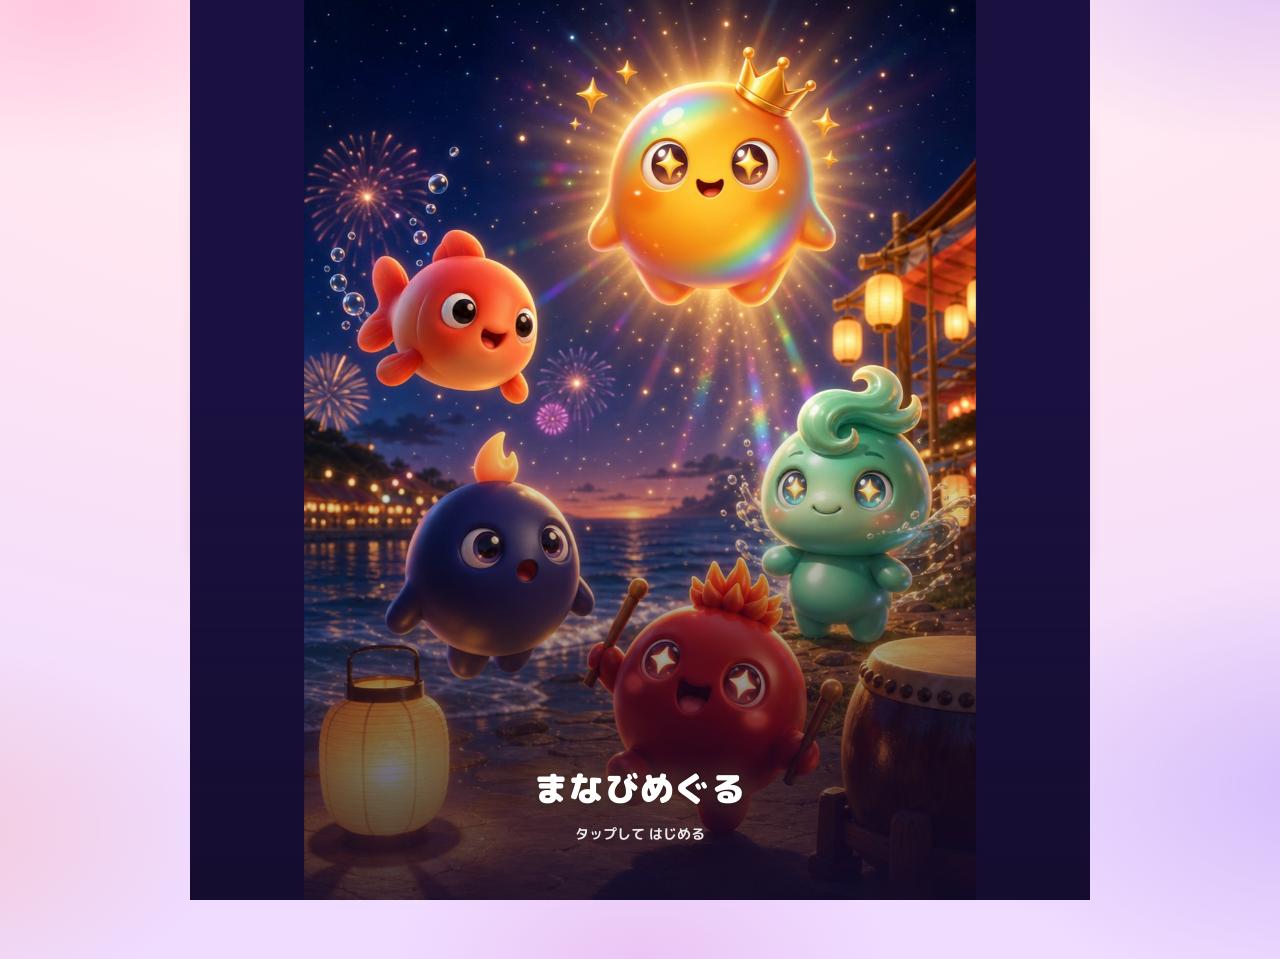
==== index.html @ 17713ca6 "レアカードの出にくさを直す／まちがった入力が正解になるのを直す - ガチャのレアリティ抽選が設計どおりの比率になっていなかった。SRは本来の約6割、   URは約3分の1しか出ていなかった。実測で N" ====
<!DOCTYPE html>
<html lang="ja">
<head>
<meta charset="UTF-8">
<meta name="viewport" content="width=device-width, initial-scale=1.0">
<title>まなびめぐる</title>
<link rel="preconnect" href="https://fonts.googleapis.com">
<link rel="preconnect" href="https://fonts.gstatic.com" crossorigin>
<link href="https://fonts.googleapis.com/css2?family=M+PLUS+Rounded+1c:wght@400;500;700;800;900&display=swap" rel="stylesheet">
<!-- ?v= はキャッシュ対策。style.css / script.js / i18n.js を変更したら数字を上げること -->
<link rel="icon" href="data:image/svg+xml,<svg xmlns='http://www.w3.org/2000/svg' viewBox='0 0 100 100'><text y='.9em' font-size='90'>✨</text></svg>">
<link rel="stylesheet" href="style.css?v=57">
</head>
<body>

<!-- 起動時のオープニング。タップかタイマーで閉じる -->
<div id="splash" class="splash">
  <img class="splash-image" src="assets/opening/splash.jpg" alt="">
  <div class="splash-veil"></div>
  <div class="splash-body">
    <h1 class="splash-title" data-i18n="home.title"></h1>
    <p class="splash-tap" data-i18n="splash.tap"></p>
  </div>
</div>

<div id="app">

  <!-- ステータスバー：どの画面でも常に表示 -->
  <div class="status-bar" id="status-bar">
    <div class="status-bar-avatar" id="status-bar-avatar"></div>
    <div class="status-bar-info">
      <span class="status-bar-grade" id="status-bar-grade">小学3年生</span>
      <span class="status-bar-lv" id="status-bar-lv">Lv.0</span>
    </div>
    <button id="btn-sound-toggle" type="button" class="status-bar-sound" data-i18n-aria="common.sound">🔊</button>
    <div class="status-bar-points">
      <span class="status-bar-points-icon">🎰</span>
      <span id="status-bar-points-value">0</span>
    </div>
  </div>

  <!-- ガイドキャラ：どの画面でも常に表示 -->
  <div class="guide-box">
    <div class="guide-character" id="guide-character"></div>
    <div class="guide-bubble" id="guide-bubble">こんにちは！いっしょに べんきょうしよう！</div>
  </div>

  <!-- ログイン（保護者） -->
  <section id="screen-login" class="screen">
    <h2 data-i18n="auth.loginTitle"></h2>
    <p class="sub" data-i18n="auth.loginSub"></p>
    <div class="profile-create-box">
      <label class="profile-field-label" for="login-email-input" data-i18n="auth.emailLabel"></label>
      <input type="email" id="login-email-input" class="profile-name-input" autocomplete="email" inputmode="email">
      <label class="profile-field-label" for="login-password-input" data-i18n="auth.passwordLabel"></label>
      <input type="password" id="login-password-input" class="profile-name-input" autocomplete="current-password">
      <p id="login-feedback" class="backup-feedback"></p>
      <div class="profile-create-actions">
        <button type="button" id="btn-login-submit" class="btn-primary" data-i18n="auth.loginSubmit"></button>
        <button type="button" id="btn-login-forgot" class="btn-link" data-i18n="auth.forgotPassword"></button>
        <button type="button" id="btn-login-to-signup" class="btn-secondary" data-i18n="auth.needAccount"></button>
      </div>
    </div>
    <img class="auth-mascot" src="assets/characters/hanabi-happy.webp" alt="">
  </section>

  <!-- 新規登録（保護者） -->
  <section id="screen-signup" class="screen">
    <h2 data-i18n="auth.signupTitle"></h2>
    <p class="sub" data-i18n="auth.signupSub"></p>
    <div class="profile-create-box">
      <label class="profile-field-label" for="signup-email-input" data-i18n="auth.emailLabel"></label>
      <input type="email" id="signup-email-input" class="profile-name-input" autocomplete="email" inputmode="email">
      <label class="profile-field-label" for="signup-password-input" data-i18n="auth.passwordLabel"></label>
      <input type="password" id="signup-password-input" class="profile-name-input" autocomplete="new-password">
      <p class="auth-note" data-i18n="auth.passwordHint"></p>
      <p id="signup-feedback" class="backup-feedback"></p>
      <div class="profile-create-actions">
        <button type="button" id="btn-signup-submit" class="btn-primary" data-i18n="auth.signupSubmit"></button>
        <button type="button" id="btn-signup-to-login" class="btn-secondary" data-i18n="auth.haveAccount"></button>
      </div>
    </div>
    <img class="auth-mascot" src="assets/characters/hanabi-happy.webp" alt="">
  </section>

  <!-- だれがあそぶ？（プロフィール選択） -->
  <section id="screen-profile-select" class="screen">
    <h2 data-i18n="profile.selectTitle"></h2>
    <p class="sub" data-i18n="profile.selectSub"></p>
    <p class="sub profile-limit-note hidden" id="profile-limit-note"></p>
    <div class="profile-list" id="profile-list"></div>
    <!-- ⚠️ **逃げ道。**この画面はタブバーもステータスバーも消える（PROFILE_SCREENS）ので、
         これが無いと「けす」から抜けられず、唯一押せるのが削除だけになる
         （2026-09-20 日次QAで発見）。せっていから来たときだけ出す -->
    <button type="button" id="btn-profile-select-back" class="btn-secondary hidden" data-i18n="common.back"></button>
  </section>

  <!-- プロフィール作成 -->
  <section id="screen-profile-create" class="screen">
    <h2 data-i18n="profile.createTitle"></h2>
    <p class="sub" data-i18n="profile.createSub"></p>
    <div class="profile-create-box">
      <label class="profile-field-label" for="profile-name-input" data-i18n="profile.nameLabel"></label>
      <input type="text" id="profile-name-input" class="profile-name-input" maxlength="8" autocomplete="off">
      <p id="profile-create-feedback" class="backup-feedback"></p>
      <div class="profile-create-actions">
        <button type="button" id="btn-profile-create-ok" class="btn-primary" data-i18n="profile.createOk"></button>
        <button type="button" id="btn-profile-create-cancel" class="btn-secondary" data-i18n="common.back"></button>
      </div>
    </div>
    <img class="auth-mascot" src="assets/characters/hanabi-happy.webp" alt="">
  </section>

  <!-- ホーム画面：年齢（レベル）選択 -->
  <section id="screen-home" class="screen active">
    <div class="hero-card">
      <div class="hero-card-shine"></div>
      <span class="hero-date" id="hero-date"></span>
      <h1 class="hero-title" id="hero-title"></h1>
      <p class="hero-sub" data-i18n="home.heroSub"></p>
    </div>

    <div class="week-chart-card">
      <div class="week-chart-head">
        <span class="week-chart-title" data-i18n="home.weekTitle"></span>
        <span class="week-chart-total" id="week-chart-total">0pt</span>
        <!-- 画面の縦が短い端末でだけ出る開閉ボタン（CSSの max-height で出し分け）。
             畳んでもすぐ上の合計ポイントは残るので、毎日見る数字は消えない -->
        <button type="button" id="btn-week-chart-toggle" class="week-chart-toggle"
                aria-expanded="false" aria-controls="week-chart" data-i18n-aria="home.weekToggle">
          <span aria-hidden="true">▾</span>
        </button>
      </div>
      <div class="week-chart" id="week-chart"></div>
    </div>

    <div class="home-status-card">
      <div class="level-badge-slot" id="home-rank-badge"></div>
      <div class="home-status-info">
        <span class="home-status-grade" id="home-status-grade"></span>
        <span class="home-status-rank" id="home-status-rank"></span>
      </div>
      <div class="home-status-points">
        <span class="label" data-i18n="gacha.points"></span>
        <span class="value" id="home-stamps"></span>
      </div>
    </div>

    <!-- とちゅうでやめた（リロードした）セッションがあるときだけ出す。
         script.js の refreshResumeBox() が出し入れする -->
    <div class="resume-box hidden" id="home-resume-box">
      <p class="resume-text" id="home-resume-text"></p>
      <div class="resume-actions">
        <button type="button" id="btn-resume-session" class="btn-primary" data-i18n="resume.continue"></button>
        <button type="button" id="btn-discard-session" class="btn-secondary" data-i18n="resume.discard"></button>
      </div>
    </div>

    <button id="btn-start-study" class="btn-primary" data-i18n="home.startStudy"></button>
    <button type="button" class="btn-gacha-mini" id="btn-gacha-home" data-i18n="home.drawGacha"></button>

    <!-- 公式YouTube。アプリの外に出るので、出ることが分かる書き方にしている -->
    <a class="youtube-link" href="https://www.youtube.com/@manabimeguru" data-i18n-href="youtube.url" target="_blank" rel="noopener noreferrer">
      <span class="youtube-link-icon" aria-hidden="true">▶</span>
      <span class="youtube-link-text" data-i18n="youtube.linkHome"></span>
      <span class="youtube-link-note" data-i18n="youtube.external"></span>
    </a>
  </section>

  <!-- せってい画面 -->
  <section id="screen-settings" class="screen">
    <h2 data-i18n="settings.title"></h2>
    <p class="sub" data-i18n="settings.sub"></p>
    <div class="settings-box" id="settings-grade-list"></div>

    <!-- ことば（表示言語）。言語名はその言語自身で書くので、読めない言語の画面からでも
         自分の言語を見つけられる。初回は navigator.languages から推測している。
         単一言語で配るデプロイ（FORCED_LOCALE あり）では、この囲みごと隠す -->
    <div id="settings-language-row">
      <h3 class="settings-section-title" data-i18n="settings.languageTitle"></h3>
      <p class="sub" data-i18n="settings.languageDesc"></p>
      <div class="settings-box" id="settings-language"></div>
    </div>

    <h3 class="settings-section-title" data-i18n="settings.yearStartTitle"></h3>
    <p class="sub" data-i18n="settings.yearStartDesc"></p>
    <div class="settings-box" id="settings-year-start"></div>

    <!-- おしらせ（保護者向け）。新カード・新動画の告知と、有料プランへの軽い導線を兼ねる。
         中身は script.js の ANNOUNCEMENTS（静的配列）。Firestoreではなく通常のpushで更新する -->
    <h3 class="settings-section-title" data-i18n="announce.title"></h3>
    <p class="sub" data-i18n="announce.desc"></p>
    <div class="announce-list" id="settings-announce-list"></div>

    <!-- きょうの1問（保護者向け）。復習キューから今日ぶんを1問だけ出す。
         解放条件は script.js の FEATURE_GATES（いまはアカウント登録が必要） -->
    <h3 class="settings-section-title" data-i18n="todayQ.title"></h3>
    <p class="sub" data-i18n="todayQ.desc"></p>
    <div class="feedback-box" id="settings-today-question"></div>

    <!-- にがて分野（保護者向け）。間違えた問題の復習キューをそのまま可視化している -->
    <h3 class="settings-section-title" data-i18n="review.title"></h3>
    <p class="sub" data-i18n="review.desc"></p>
    <div class="review-box" id="settings-review-list"></div>

    <!-- 復習リマインド（account-design.md §10-13）。有料会員限定。期日が来たことをメールで知らせる -->
    <h3 class="settings-section-title" data-i18n="reviewNotify.title"></h3>
    <p class="sub" data-i18n="reviewNotify.desc"></p>
    <div class="review-notify-box" id="settings-review-notify"></div>

    <h3 class="settings-section-title" data-i18n="profile.settingsTitle"></h3>
    <p class="sub" id="profile-current-line"></p>
    <div class="backup-actions">
      <button type="button" id="btn-profile-switch" class="btn-secondary" data-i18n="profile.switch"></button>
      <button type="button" id="btn-profile-rename" class="btn-secondary" data-i18n="profile.rename"></button>
      <button type="button" id="btn-profile-manage" class="btn-secondary" data-i18n="profile.manage"></button>
    </div>

    <h3 class="settings-section-title" data-i18n="auth.accountTitle"></h3>
    <p class="sub" id="auth-account-line"></p>

    <!-- メールアドレス未確認のときだけ出す。年額の更新前通知が届かないため確認を促すが、
         アプリの利用自体は止めない（登録直後に何もできないと離脱するため） -->
    <div class="verify-box hidden" id="auth-verify-box">
      <p class="verify-text" data-i18n="auth.verifyNotice"></p>
      <div class="backup-actions">
        <button type="button" id="btn-resend-verify" class="btn-secondary" data-i18n="auth.verifyResend"></button>
        <button type="button" id="btn-check-verified" class="btn-secondary" data-i18n="auth.verifyCheck"></button>
      </div>
      <p id="verify-feedback" class="backup-feedback"></p>
    </div>

    <div class="backup-actions">
      <button type="button" id="btn-account-logout" class="btn-secondary" data-i18n="auth.logout"></button>
    </div>
    <p id="auth-sync-feedback" class="backup-feedback"></p>

    <!-- ご要望・感想（保護者のアカウントがある場合のみ送信可）。Firestoreの feedback/reviews
         コレクションに書き込みのみ行う（読み返しはできない一方通行の目安箱）。
         アカウント節の直後に置くことで、おためし中の案内（登録してください）が自然につながる -->
    <h3 class="settings-section-title" data-i18n="feedback.title"></h3>
    <p class="sub" data-i18n="feedback.desc"></p>
    <div class="feedback-box" id="settings-feedback"></div>

    <h3 class="settings-section-title" data-i18n="testimonial.title"></h3>
    <p class="sub" data-i18n="testimonial.desc"></p>
    <div class="feedback-box" id="settings-testimonial"></div>

    <h3 class="settings-section-title" data-i18n="plan.title"></h3>
    <p class="sub" id="plan-current-line"></p>
    <div class="plan-box" id="settings-plan"></div>

    <h3 class="settings-section-title" data-i18n="settings.backupTitle"></h3>
    <p class="sub" data-i18n="settings.backupDesc"></p>
    <div class="backup-box">
      <div class="backup-actions">
        <button type="button" id="btn-backup-export" class="btn-secondary" data-i18n="settings.backupExport"></button>
        <button type="button" id="btn-backup-import" class="btn-secondary" data-i18n="settings.backupImport"></button>
      </div>
      <input type="file" id="backup-file-input" accept="application/json,.json" class="hidden">
      <p id="backup-feedback" class="backup-feedback"></p>
      <div id="backup-confirm-box" class="backup-confirm-box hidden">
        <p id="backup-confirm-text"></p>
        <div class="backup-actions">
          <button type="button" id="btn-backup-confirm-yes" class="btn-secondary" data-i18n="settings.backupConfirmYes"></button>
          <button type="button" id="btn-backup-confirm-no" class="btn-secondary" data-i18n="settings.backupConfirmNo"></button>
        </div>
      </div>
    </div>
  </section>

  <!-- 科目選択画面 -->
  <section id="screen-subject" class="screen">
    <h2 id="subject-title"></h2>
    <p class="sub" data-i18n="subject.pick"></p>
    <div class="level-cards">
      <button class="level-card" data-subject="math">
        <div class="emoji">🔢</div>
        <div class="level-title" data-i18n="subject.math"></div>
        <div class="level-desc" data-i18n="subject.mathDesc"></div>
      </button>
      <button class="level-card" data-subject="japanese">
        <div class="emoji">📖</div>
        <div class="level-title" data-i18n="subject.japanese"></div>
        <div class="level-desc" data-i18n="subject.japaneseDesc"></div>
      </button>
      <button class="level-card" data-subject="english" id="subject-english">
        <div class="emoji">🔤</div>
        <div class="level-title" data-i18n="subject.english"></div>
        <div class="level-desc" data-i18n="subject.englishDesc"></div>
      </button>
    </div>
  </section>

  <!-- ぶんや選択画面 -->
  <section id="screen-category" class="screen">
    <h2 id="category-title"></h2>
    <p class="sub" data-i18n="category.pick"></p>
    <div class="category-list" id="category-list"></div>
    <button id="btn-back-category" class="btn-secondary" data-i18n="common.back"></button>
  </section>

  <!-- たしざんダッシュ（さんすうの3つ目の分野）。10問セッションとは別のゲームループなので
       専用画面にしている。数字が1つずつ流れて、合計を答える。中身は script.js の flash* 関数 -->
  <section id="screen-flash" class="screen">
    <h2 data-i18n="flash.title"></h2>

    <!-- 準備中：はやさを選んでスタート -->
    <div id="flash-setup">
      <p class="sub" data-i18n="flash.desc"></p>
      <p class="flash-best" id="flash-best"></p>
      <p class="flash-rule" id="flash-rule"></p>
      <div class="flash-speeds" id="flash-speeds"></div>
      <button id="btn-flash-start" class="btn-primary" data-i18n="flash.start"></button>
      <button id="btn-back-flash" class="btn-secondary" data-i18n="common.back"></button>
    </div>

    <!-- 出題中：数字が1つずつ出る -->
    <div id="flash-play" class="hidden">
      <p class="flash-progress" id="flash-progress"></p>
      <div class="flash-stage" id="flash-stage"><span id="flash-number"></span></div>
      <form id="flash-form" class="hidden">
        <input type="text" id="flash-input" inputmode="numeric" autocomplete="off" data-i18n-placeholder="flash.answerPlaceholder">
        <button type="submit" class="btn-primary" data-i18n="flash.submit"></button>
      </form>
      <p class="flash-feedback" id="flash-feedback"></p>
      <!-- プレイ中の離脱。これが無いと、数字が流れている間はタブバーからしか
           抜けられなかった（2026-09-18 日次QAで判明） -->
      <button id="btn-flash-quit" type="button" class="btn-secondary btn-flash-quit" data-i18n="flash.quit"></button>
    </div>

    <!-- 結果 -->
    <div id="flash-result" class="hidden">
      <p class="flash-result-score" id="flash-result-score"></p>
      <p class="flash-result-note" id="flash-result-note"></p>
      <button id="btn-flash-again" class="btn-primary" data-i18n="flash.again"></button>
      <button id="btn-flash-back" class="btn-secondary" data-i18n="common.back"></button>
    </div>
  </section>

  <!-- スタート画面 -->
  <section id="screen-start" class="screen">
    <h2 id="start-title"></h2>

    <div class="character-box">
      <div class="level-badge-slot" id="start-char-emoji"></div>
      <div class="character-title" id="start-char-title"></div>
      <div class="character-progress">
        <div class="character-progress-bar" id="start-char-progress"></div>
      </div>
      <div class="character-progress-label" id="start-char-progress-label"></div>
    </div>

    <div class="stamp-card" id="stamp-card"></div>
    <p class="badge-line" id="badge-line"></p>
    <button id="btn-begin" class="btn-primary" data-i18n="quiz.start"></button>
    <button id="btn-back-home-1" class="btn-secondary" data-i18n="common.back"></button>
  </section>

  <!-- クイズ画面 -->
  <section id="screen-quiz" class="screen">
    <div class="quiz-header">
      <span id="quiz-progress">1 / 10</span>
      <span id="quiz-stamps"></span>
    </div>
    <div class="problem-box">
      <div id="problem-badge" class="problem-badge"></div>
      <div id="problem-text" class="problem-text">?</div>

      <button id="btn-hint" type="button" class="btn-hint" data-i18n="quiz.hint"></button>
      <div id="hint-box" class="hint-box hidden"></div>

      <form id="answer-form">
        <input type="text" id="answer-input" inputmode="text" autocomplete="off" data-i18n-placeholder="quiz.answerPlaceholder">
        <button type="submit" class="btn-primary" data-i18n="quiz.submit"></button>
      </form>

      <div id="choice-buttons" class="choice-buttons hidden"></div>

      <div id="feedback" class="feedback"></div>
      <!-- 英語の読み上げ。答え合わせのあとだけ出す（答えを聞かせてしまわないため）。
           端末に英語の音声が1つも無いときは出さない（script.js の speakEnAvailable） -->
      <button type="button" id="btn-speak-en" class="btn-speak hidden"></button>
      <div id="explain-box" class="explain-box hidden"></div>
      <button id="btn-next" class="btn-primary hidden" data-i18n="quiz.next"></button>
    </div>
  </section>

  <!-- 結果画面 -->
  <section id="screen-result" class="screen">
    <h2 data-i18n="result.title"></h2>
    <div class="result-box">
      <p class="result-score" id="result-score"></p>
      <p class="result-rate" id="result-rate"></p>
      <div class="stamp-anim" id="stamp-anim"></div>
      <p class="points-earned-line" id="points-earned-line"></p>
    </div>

    <button id="btn-share-result" class="btn-primary btn-share" data-i18n="result.share"></button>
    <p id="result-action-feedback" class="action-feedback"></p>
    <div id="manual-copy-box" class="manual-copy-box hidden">
      <textarea id="manual-copy-text" class="manual-copy-textarea" readonly rows="8"></textarea>
      <p class="manual-copy-hint" data-i18n="share.copyHint"></p>
    </div>
    <button id="btn-retry" class="btn-primary" data-i18n="result.retry"></button>
  </section>

  <!-- ガチャ画面 -->
  <section id="screen-gacha" class="screen">
    <div class="gacha-banner">
      <div class="gacha-banner-shine"></div>
      <div class="gacha-banner-sparkles"></div>
      <h2 id="gacha-screen-title" class="gacha-banner-title" data-i18n="gacha.title"></h2>
      <div class="gacha-points-box">
        <span class="label" data-i18n="gacha.points"></span>
        <span id="gacha-points-value" class="value">0</span>
        <span class="gacha-cost-hint" data-i18n="gacha.cost"></span>
        <span class="gacha-pity-hint" id="gacha-pity-hint"></span>
      </div>
    </div>

    <!-- 引きたい季節をえらぶ。引ける季節が1つだけのとき（無料プラン・スペイン語版）は
         script.js 側で hidden のままにする -->
    <p class="sub gacha-season-label hidden" id="gacha-season-label" data-i18n="gacha.seasonPick"></p>
    <div class="gacha-seasons hidden" id="gacha-seasons"></div>

    <button id="btn-pull-gacha" class="btn-primary btn-gacha-pull" data-i18n="gacha.pull"></button>
    <p id="gacha-insufficient-msg" class="gacha-insufficient hidden" data-i18n="gacha.insufficient"></p>

    <div id="gacha-reveal-box" class="gacha-box hidden">
      <div id="gacha-card-slot"></div>
    </div>

    <div id="gacha-levelup-box" class="levelup-box hidden">
      <p class="levelup-text" data-i18n="gacha.rankUp"></p>
      <div class="level-badge-slot" id="gacha-levelup-emoji"></div>
      <div class="levelup-title" id="gacha-levelup-title"></div>
    </div>

  </section>

  <!-- カードずかん画面 -->
  <section id="screen-collection" class="screen">
    <h2 data-i18n="collection.title"></h2>
    <div class="collection-scope" id="collection-scope">
      <button type="button" class="collection-scope-btn active" data-scope="self" data-i18n="collection.scopeSelf"></button>
      <button type="button" class="collection-scope-btn" data-scope="family" data-i18n="collection.scopeFamily"></button>
    </div>
    <p class="sub" id="collection-count-line"></p>
    <p class="sub collection-premium-note hidden" id="collection-premium-note"></p>

    <!-- 季節タブ。160体を1枚のグリッドに流すとスマホで10画面ぶんスクロールすることに
         なるため、一度に1季節だけ出す。公開が夏だけのロケールでは hidden のまま -->
    <div class="collection-seasons hidden" id="collection-seasons"></div>
    <p class="sub collection-season-range hidden" id="collection-season-range"></p>

    <div class="collection-grid" id="collection-grid"></div>

    <!-- 公式YouTube。図鑑の続きとして動画を見てもらう導線 -->
    <a class="youtube-link" href="https://www.youtube.com/@manabimeguru" data-i18n-href="youtube.url" target="_blank" rel="noopener noreferrer">
      <span class="youtube-link-icon" aria-hidden="true">▶</span>
      <span class="youtube-link-text" data-i18n="youtube.linkCollection"></span>
      <span class="youtube-link-note" data-i18n="youtube.external"></span>
    </a>

    <button id="btn-back-from-collection" class="btn-secondary" data-i18n="common.back"></button>
  </section>

</div>

<!-- 下部タブナビゲーション -->
<nav class="tab-bar" id="tab-bar">
  <button type="button" class="tab-bar-btn" data-tab="home">
    <span class="tab-bar-icon">🏠</span>
    <span class="tab-bar-label" data-i18n="tab.home"></span>
  </button>
  <button type="button" class="tab-bar-btn" data-tab="study">
    <span class="tab-bar-icon">📖</span>
    <span class="tab-bar-label" data-i18n="tab.study"></span>
  </button>
  <button type="button" class="tab-bar-fab" data-tab="gacha" data-i18n-aria="tab.gachaAria">
    <span class="tab-bar-fab-icon">🎰</span>
  </button>
  <button type="button" class="tab-bar-btn" data-tab="collection">
    <span class="tab-bar-icon">🎴</span>
    <span class="tab-bar-label" data-i18n="tab.collection"></span>
  </button>
  <button type="button" class="tab-bar-btn" data-tab="settings">
    <span class="tab-bar-icon">⚙️<span class="tab-bar-badge hidden" id="tab-settings-badge"></span></span>
    <span class="tab-bar-label" data-i18n="tab.settings"></span>
  </button>
</nav>

<!-- ガチャ演出：画面いっぱいに表示する -->
<div id="gacha-overlay" class="gacha-overlay hidden" aria-hidden="true">
  <div class="gacha-overlay-stage" id="gacha-overlay-stage"></div>
  <p class="gacha-refund" id="gacha-refund"></p>
  <div class="gacha-overlay-actions">
    <button id="btn-skip-gacha" type="button" class="btn-skip-gacha hidden" data-i18n="gacha.skip"></button>
    <button id="btn-close-gacha" type="button" class="btn-close-gacha hidden" data-i18n="gacha.close"></button>
  </div>
</div>

<!-- カード拡大表示モーダル -->
<div id="card-detail-overlay" class="card-detail-overlay hidden">
  <div class="card-detail-content" id="card-detail-content"></div>
  <button id="btn-close-card-detail" type="button" class="card-detail-close">✕</button>
</div>

<!-- おしらせポップアップ。期間限定のおしらせ（ANNOUNCEMENTS の modalFrom/modalUntil）を
     メイン画面に入る直前（enterAppWithActiveProfile）に、期間中は毎回見せる。
     初めて訪れた人がリンクを踏んで離脱するのを防ぐため、リンク（cta）は出さない
     （リンクはせってい画面の一覧にだけ表示する） -->
<div id="announce-modal-overlay" class="card-detail-overlay announce-modal-overlay hidden">
  <div class="card-detail-content announce-modal-content">
    <h3 class="announce-modal-title" id="announce-modal-title"></h3>
    <p class="announce-modal-body" id="announce-modal-body"></p>
  </div>
  <button id="btn-close-announce-modal" type="button" class="card-detail-close">✕</button>
</div>

<!-- Firebase（アカウント同期用）。ビルド工程が無いのでcompat版をローカルから読み込む。
     CDNの代わりにvendor/以下に置くことで、オフラインでも動作する。
     firebase 10.13.2 / https://registry.npmjs.org/firebase/-/firebase-10.13.2.tgz -->
<script src="vendor/firebase-app-compat.js"></script>
<script src="vendor/firebase-auth-compat.js"></script>
<script src="vendor/firebase-firestore-compat.js"></script>
<script src="firebase-config.js?v=1"></script>
<script src="i18n.js?v=63"></script>
<script src="content-ja.js?v=15"></script>
<script src="content-en.js?v=9"></script>
<script src="script.js?v=112"></script>
</body>
</html>
---- style.css ----
:root {
  --bg-top: #fff5fa;
  --bg-mid: #ffe6f1;
  --bg-bottom: #f0dcff;
  --primary: #f4608f;
  --primary-light: #ff92b6;
  --primary-dark: #c93a6b;
  --primary-soft: #ffe3ee;
  --secondary: #9059d8;
  --secondary-light: #b78bee;
  --secondary-dark: #6c3bad;
  --secondary-soft: #f0e6fd;
  --text: #3a2a44;
  --text-muted: #8d7b98;
  --card-bg: #fffdff;
  --card-bg-2: #fff5fa;
  --correct: #3fb281;
  --correct-dark: #297c58;
  --wrong: #e6604a;
  --wrong-dark: #b8402c;
  --border-soft: #f3e0ec;
  --gold: #ffcf4d;
  --gold-dark: #d69a13;
  --grad-warm: linear-gradient(135deg, #ff9a76 0%, #f4608f 50%, #9059d8 100%);
  --grad-cool: linear-gradient(135deg, #f4608f 0%, #b06fe0 55%, #7d5ce0 100%);
  --radius-sm: 12px;
  --radius-md: 18px;
  --radius-lg: 26px;
  --shadow-sm: 0 1px 2px rgba(90, 40, 90, 0.06), 0 3px 8px rgba(90, 40, 90, 0.05);
  --shadow: 0 2px 3px rgba(90, 40, 90, 0.05), 0 14px 30px rgba(90, 40, 90, 0.12);
  --shadow-lg: 0 6px 14px rgba(90, 40, 90, 0.1), 0 26px 50px rgba(90, 40, 90, 0.16);
  --gloss-top: inset 0 1px 0 rgba(255, 255, 255, 0.75);
  --font-heading: "M PLUS Rounded 1c", "Hiragino Maru Gothic ProN", "BIZ UDPGothic", "Yu Gothic", sans-serif;
}

* { box-sizing: border-box; }

/* ===== 起動時のオープニング ===== */
.splash {
  position: fixed;
  top: 0;
  bottom: 0;
  left: 50%;
  transform: translateX(-50%);
  width: 100%;
  max-width: 480px;
  z-index: 1000;
  overflow: hidden;
  background: #1b1140;
  display: flex;
  align-items: flex-end;
  justify-content: center;
  cursor: pointer;
  transition: opacity 0.6s ease;
}
.splash.is-leaving { opacity: 0; pointer-events: none; }
.splash.is-gone { display: none; }

/* #app と同じ幅で合わせる。合わせないと横広のPC画面でオープニング画像が
   縦に大きく切れて、世界観・キャラクターが見えないまま次の画面に移ってしまう */
@media (min-width: 700px) { .splash { max-width: 720px; } }
@media (min-width: 1080px) { .splash { max-width: 900px; } }

.splash-image {
  position: absolute;
  inset: 0;
  width: 100%;
  height: 100%;
  object-fit: contain;
  animation: splash-zoom 2.4s ease-out both;
}

/* ゆっくり寄って、静止画でも動きを感じさせる。SPLASH_MS（script.js）より
   先に終わらせて、消える前に必ず全体が見える瞬間を作る */
@keyframes splash-zoom {
  from { transform: scale(1.06); }
  to { transform: scale(1); }
}

/* 下half を暗くして文字を読ませる */
.splash-veil {
  position: absolute;
  inset: 0;
  background: linear-gradient(to bottom, transparent 45%, rgba(20, 12, 44, 0.82) 100%);
}

.splash-body {
  position: relative;
  text-align: center;
  padding: 0 24px calc(56px + env(safe-area-inset-bottom, 0px));
  animation: splash-rise 0.9s cubic-bezier(0.2, 0.8, 0.2, 1) 0.25s both;
}

@keyframes splash-rise {
  from { opacity: 0; transform: translateY(16px); }
  to { opacity: 1; transform: translateY(0); }
}

.splash-title {
  margin: 0 0 10px;
  font-size: 2.1rem;
  font-weight: 900;
  color: #fff;
  letter-spacing: 0.04em;
  text-shadow: 0 2px 12px rgba(0, 0, 0, 0.55), 0 0 26px rgba(255, 190, 120, 0.5);
}

.splash-tap {
  margin: 0;
  font-size: 0.86rem;
  font-weight: 700;
  color: rgba(255, 255, 255, 0.9);
  animation: splash-blink 1.8s ease-in-out infinite;
}

@keyframes splash-blink {
  0%, 100% { opacity: 0.55; }
  50% { opacity: 1; }
}

@media (prefers-reduced-motion: reduce) {
  .splash-image, .splash-body, .splash-tap { animation: none; }
}

/* ===== ホームのステータスカード ===== */
.home-status-card {
  display: flex;
  align-items: center;
  gap: 14px;
  background: linear-gradient(160deg, #ffffff, var(--card-bg-2));
  border: 1.5px solid rgba(255, 255, 255, 0.9);
  border-radius: var(--radius-lg);
  padding: 12px 18px;
  margin: 10px 0 4px;
  box-shadow: var(--shadow), var(--gloss-top);
}

.home-status-card .level-badge-slot { flex-shrink: 0; margin: 0; }

.home-status-info {
  display: flex;
  flex-direction: column;
  flex: 1;
  min-width: 0;
}

.home-status-grade {
  font-size: 0.95rem;
  font-weight: 900;
  color: var(--primary-dark);
}

.home-status-rank {
  font-size: 0.76rem;
  font-weight: 600;
  color: var(--text-muted);
  /* ⚠️ 称号はここに98pxしか幅がないので、320px幅の端末ではほぼ必ず2〜3行に折り返す。
     既定の line-break: auto だと小さい「ゃ」「ゅ」で行が始まってしまい
     （「きせつのけんき／ゅういん」＝12枚で到達する称号、「…だいけんきゅうし／ゃ」）、
     日本語の禁則に反する。strict にすると小書きのかなが行頭に来なくなる。
     2026-09-15 の日次QAで発見。折り返しそのものを無くすには、称号を
     ステータスカードの横並びから外して1行使わせる必要があり、それは保留中。 */
  line-break: strict;
}

.home-status-points {
  flex-shrink: 0;
  text-align: right;
}
.home-status-points .label { display: block; font-size: 0.68rem; color: var(--text-muted); font-weight: 700; }
.home-status-points .value { display: block; font-size: 1.5rem; font-weight: 900; color: var(--primary-dark); }

/* ===== せってい画面 ===== */
.settings-box {
  display: grid;
  grid-template-columns: repeat(2, 1fr);
  gap: 12px;
  margin-top: 18px;
}

.grade-option {
  border: 2px solid transparent;
  border-radius: var(--radius-md);
  background: linear-gradient(160deg, #ffffff, var(--card-bg-2));
  padding: 16px 10px;
  font-family: inherit;
  font-size: 1rem;
  font-weight: 800;
  color: var(--text);
  cursor: pointer;
  box-shadow: var(--shadow), var(--gloss-top);
  transition: transform 0.15s ease, border-color 0.15s ease;
}
.grade-option:active { transform: scale(0.96); }
.grade-option.active {
  border-color: var(--primary);
  color: var(--primary-dark);
  box-shadow: var(--shadow), 0 0 0 4px var(--primary-soft);
}
.grade-option-range {
  display: block;
  margin-top: 4px;
  font-size: 0.68rem;
  font-weight: 600;
  color: var(--text-muted);
}

/* 年度の開始月：よく使う3つはボタン、それ以外はこのセレクトから選ぶ。
   .settings-box の2列グリッドに、ボタン3つと並んで4つめのマスとして収まる。 */
.year-start-other {
  display: flex;
  flex-direction: column;
  justify-content: center;
  gap: 6px;
  border: 2px solid transparent;
  border-radius: var(--radius-md);
  background: linear-gradient(160deg, #ffffff, var(--card-bg-2));
  padding: 12px 10px;
  box-shadow: var(--shadow), var(--gloss-top);
}
.year-start-other span {
  font-size: 0.68rem;
  font-weight: 700;
  color: var(--text-muted);
}
.year-start-other select {
  /* flexアイテムなので min-width:0 がないと既定幅より縮まず、はみ出す */
  min-width: 0;
  width: 100%;
  font-family: inherit;
  font-size: 0.95rem;
  font-weight: 800;
  color: var(--text);
  padding: 6px 4px;
  border: 1.5px solid var(--border-soft);
  border-radius: var(--radius-sm);
  background: #fffefc;
}

/* にがて分野（せってい内・保護者向け）。復習キューの一覧 */
.review-box {
  margin-top: 18px;
  display: flex;
  flex-direction: column;
  gap: 8px;
}
.review-summary {
  font-size: 0.8rem;
  font-weight: 800;
  color: var(--text-muted);
  margin: 0;
}
.review-empty {
  font-size: 0.85rem;
  color: var(--text-muted);
  margin: 0;
  padding: 14px 12px;
  border-radius: var(--radius-md);
  background: linear-gradient(160deg, #ffffff, var(--card-bg-2));
  box-shadow: var(--shadow), var(--gloss-top);
}
.review-row {
  border-radius: var(--radius-md);
  background: linear-gradient(160deg, #ffffff, var(--card-bg-2));
  padding: 10px 12px;
  box-shadow: var(--shadow), var(--gloss-top);
  display: flex;
  align-items: center;
  gap: 10px;
}
.review-row-body {
  /* min-width:0 がないと、長い問題文が削除ボタンを押し出す */
  min-width: 0;
  flex: 1;
}
.review-row-remove {
  flex-shrink: 0;
  width: 32px;
  height: 32px;
  border: 1.5px solid var(--border-soft);
  border-radius: 50%;
  background: #fffefc;
  color: var(--text-muted);
  font-size: 1.1rem;
  font-weight: 800;
  line-height: 1;
  cursor: pointer;
}
.review-row-remove:hover {
  border-color: #e58aa2;
  color: #c2415f;
}
.review-row-title {
  font-size: 0.9rem;
  font-weight: 800;
  color: var(--text);
  /* 読解の問題文は長いので、2行で打ち切る */
  display: -webkit-box;
  -webkit-line-clamp: 2;
  -webkit-box-orient: vertical;
  overflow: hidden;
}
.review-row-meta {
  margin-top: 4px;
  font-size: 0.7rem;
  font-weight: 700;
  color: var(--text-muted);
}

/* おしらせ（せってい内・保護者向け）。中身は script.js の ANNOUNCEMENTS（静的配列） */
.announce-list {
  margin-top: 18px;
  display: flex;
  flex-direction: column;
  gap: 10px;
}
.announce-empty {
  font-size: 0.85rem;
  color: var(--text-muted);
  margin: 0;
  padding: 14px 12px;
  border-radius: var(--radius-md);
  background: linear-gradient(160deg, #ffffff, var(--card-bg-2));
  box-shadow: var(--shadow), var(--gloss-top);
}
.announce-card {
  position: relative;
  border-radius: var(--radius-md);
  background: linear-gradient(160deg, #ffffff, var(--card-bg-2));
  padding: 14px 16px;
  box-shadow: var(--shadow), var(--gloss-top);
}
.announce-date {
  font-size: 0.68rem;
  font-weight: 700;
  color: var(--text-muted);
}
.announce-new-badge {
  display: inline-block;
  margin-left: 6px;
  padding: 1px 7px;
  border-radius: 999px;
  background: var(--correct);
  color: #fff;
  font-size: 0.62rem;
  font-weight: 800;
  vertical-align: middle;
}
.announce-title {
  margin: 4px 0 4px;
  font-size: 0.95rem;
  font-weight: 800;
  color: var(--text);
}
.announce-body {
  margin: 0;
  font-size: 0.85rem;
  line-height: 1.6;
  color: var(--text);
}
.announce-cta {
  display: inline-block;
  margin-top: 10px;
  padding: 8px 16px;
  border: none;
  border-radius: 999px;
  background: var(--grad-warm);
  color: #fff;
  font-size: 0.82rem;
  font-weight: 800;
  text-decoration: none;
  cursor: pointer;
}

/* ご要望・感想（せってい内・保護者向け）。feedback / testimonial 共通の見た目 */
.feedback-box {
  margin-top: 18px;
  border-radius: var(--radius-md);
  background: linear-gradient(160deg, #ffffff, var(--card-bg-2));
  padding: 16px;
  box-shadow: var(--shadow), var(--gloss-top);
}
/* おためし中は入力欄の代わりに案内文だけが入るため、影付きの入力カードに
   見えると「無効化されたテキストボックス」に見えてしまう（2026-09-11 日次QAで指摘）。
   平らな案内バナーの見た目にして、入力欄ではないことを示す */
.feedback-box.feedback-box--guest {
  background: var(--card-bg-2);
  box-shadow: none;
}

/* きょうの1問（せってい内・保護者向け）。親が口頭で出し直すための1問 */
.today-q-when {
  margin: 0 0 4px;
  font-size: 0.72rem;
  font-weight: 800;
  color: var(--primary-dark);
}
.today-q-meta {
  margin: 0 0 8px;
  font-size: 0.72rem;
  color: var(--text-muted);
}
.today-q-text {
  margin: 0 0 12px;
  font-size: 1rem;
  font-weight: 700;
  line-height: 1.6;
  color: var(--text);
  white-space: pre-wrap;
}
.today-q-toggle {
  width: auto;
  padding: 7px 16px;
  font-size: 0.82rem;
}
.today-q-answer {
  margin: 10px 0 0;
  padding: 10px 12px;
  border-radius: var(--radius-sm);
  background: var(--secondary-soft);
  font-size: 0.95rem;
  font-weight: 800;
  color: var(--secondary-dark);
}
.feedback-textarea {
  width: 100%;
  min-height: 84px;
  padding: 11px;
  font-size: 0.9rem;
  font-family: inherit;
  border: 1.5px solid var(--border-soft);
  border-radius: var(--radius-sm);
  resize: vertical;
  background: #fffefc;
  box-sizing: border-box;
}
.feedback-textarea:focus { outline: none; border-color: var(--primary-dark); }
.feedback-rating {
  display: flex;
  gap: 6px;
  margin-bottom: 10px;
}
.feedback-star {
  width: 38px;
  height: 38px;
  border: none;
  border-radius: 50%;
  background: #fffefc;
  border: 1.5px solid var(--border-soft);
  font-size: 1.2rem;
  line-height: 1;
  cursor: pointer;
  color: var(--text-muted);
}
.feedback-star.active {
  background: var(--secondary-soft);
  border-color: var(--secondary);
  color: var(--secondary-dark);
}
.feedback-consent {
  display: flex;
  align-items: flex-start;
  gap: 8px;
  margin: 10px 0;
  font-size: 0.8rem;
  color: var(--text-muted);
  cursor: pointer;
}
.feedback-consent input { flex-shrink: 0; margin-top: 2px; width: 16px; height: 16px; }
.feedback-guest-notice {
  margin: 0;
  font-size: 0.82rem;
  color: var(--text-muted);
}

/* プラン（せってい内・保護者向け）。account-design.md §10-9 */
.plan-box {
  background: linear-gradient(160deg, #ffffff, var(--card-bg-2));
  border: 1.5px solid rgba(255, 255, 255, 0.9);
  border-radius: var(--radius-md);
  padding: 16px;
  box-shadow: var(--shadow), var(--gloss-top);
  margin-top: 10px;
}

.plan-benefit-intro {
  margin: 0 0 6px;
  font-size: 0.85rem;
  font-weight: 700;
  color: var(--text-muted);
}

.plan-benefits {
  margin: 0 0 12px;
  padding-left: 1.3em;
  font-size: 0.92rem;
  font-weight: 700;
  line-height: 1.9;
}

/* 「課金でガチャは引けない」宣言。信頼の核なので、注記より一段目立たせる */
.plan-promise {
  margin: 0 0 12px;
  padding: 10px 12px;
  border-radius: var(--radius-sm);
  background: #fff8e8;
  border: 1.5px solid #f4d9a0;
  font-size: 0.88rem;
  font-weight: 700;
}

.plan-note {
  margin: 10px 0 0;
  font-size: 0.82rem;
  color: var(--text-muted);
  font-weight: 700;
}

/* 復習リマインド（せってい内・保護者向け）。account-design.md §10-13 */
.review-notify-box {
  background: linear-gradient(160deg, #ffffff, var(--card-bg-2));
  border: 1.5px solid rgba(255, 255, 255, 0.9);
  border-radius: var(--radius-md);
  padding: 16px;
  box-shadow: var(--shadow), var(--gloss-top);
  margin-top: 10px;
}

.review-notify-toggle {
  display: flex;
  align-items: center;
  gap: 10px;
  font-size: 0.92rem;
  font-weight: 700;
  cursor: pointer;
}

.review-notify-toggle input[type="checkbox"] {
  width: 20px;
  height: 20px;
  flex-shrink: 0;
}

/* 有料になった瞬間の通知。別タブで支払ったあと、アプリ側で何も起きないと
   反映されたか分からないため、画面のどこにいても見えるよう固定で出す。 */
.plan-upgraded-toast {
  position: fixed;
  left: 50%;
  bottom: 96px;
  z-index: 60;
  transform: translate(-50%, 12px);
  max-width: min(92vw, 420px);
  padding: 14px 18px;
  border-radius: var(--radius-md);
  background: linear-gradient(140deg, #fff6d8, #ffe6b0);
  border: 2px solid var(--gold, #ffcf4d);
  box-shadow: var(--shadow-lg, 0 10px 30px rgba(0, 0, 0, 0.18));
  font-size: 0.9rem;
  font-weight: 800;
  line-height: 1.7;
  text-align: center;
  color: var(--text);
  opacity: 0;
  transition: opacity 0.35s ease, transform 0.35s ease;
  pointer-events: none;
}
.plan-upgraded-toast.is-visible {
  opacity: 1;
  transform: translate(-50%, 0);
}

/* 特商法表示へのリンク。購入判断に必要な法定表示なので、注記より控えめにはしない */
.plan-legal {
  margin: 12px 0 0;
  font-size: 0.8rem;
  text-align: center;
}
/* 法定表示への導線なので、ほかの注記（--text-muted）より濃くしてコントラストを確保する */
.plan-legal a {
  color: var(--text);
  font-weight: 700;
}

.plan-buttons {
  display: flex;
  flex-direction: column;
  gap: 10px;
}

/* aタグをボタン見た目に合わせる（btn-primary/secondary は button 前提の指定） */
.plan-buy-link,
.plan-portal-link {
  text-align: center;
  text-decoration: none;
  box-sizing: border-box;
}

body {
  margin: 0;
  font-family: var(--font-heading);
  color: var(--text);
  min-height: 100vh;
  display: flex;
  justify-content: center;
  padding: 12px 16px 136px;
  -webkit-font-smoothing: antialiased;
  position: relative;
  overflow-x: hidden;
  isolation: isolate;
  background: radial-gradient(140% 100% at 50% -12%, var(--bg-top) 0%, var(--bg-mid) 48%, var(--bg-bottom) 100%);
}

body::before {
  content: "";
  position: fixed;
  inset: -12%;
  z-index: -2;
  pointer-events: none;
  background:
    radial-gradient(26% 20% at 14% 10%, rgba(255, 170, 205, 0.55), transparent 70%),
    radial-gradient(30% 24% at 90% 6%, rgba(190, 150, 245, 0.45), transparent 70%),
    radial-gradient(34% 28% at 94% 80%, rgba(160, 130, 240, 0.35), transparent 70%),
    radial-gradient(28% 24% at 4% 84%, rgba(255, 160, 130, 0.3), transparent 70%),
    radial-gradient(22% 18% at 50% 96%, rgba(225, 150, 220, 0.32), transparent 70%);
  filter: blur(6px);
}

#app {
  width: 100%;
  max-width: 480px;
}

.screen { display: none; }
.screen.active { display: block; animation: slideIn 0.4s cubic-bezier(0.2, 0.8, 0.2, 1); }

@keyframes slideIn {
  from { transform: translateY(12px); }
  to { transform: translateY(0); }
}

/* ===== ガイドキャラ ===== */
.guide-box {
  display: flex;
  align-items: center;
  gap: 12px;
  margin-bottom: 8px;
}

/* 吹き出しの横に立つ全身イラスト（枠なし） */
.guide-character {
  flex-shrink: 0;
  width: 66px;
  height: 76px;
  display: flex;
  align-items: flex-end;
  justify-content: center;
}

.guide-character-img {
  width: 100%;
  height: 100%;
  object-fit: contain;
  filter: drop-shadow(0 4px 6px rgba(90, 40, 90, 0.22));
  animation: guide-idle 3.2s ease-in-out infinite;
}

/* ゆっくり上下して生きている感じを出す */
@keyframes guide-idle {
  0%, 100% { transform: translateY(0); }
  50% { transform: translateY(-4px); }
}

/* 表情が切り替わった瞬間だけ、ぽんとはずむ */
.guide-character-img.guide-pop { animation: guide-pop 0.45s cubic-bezier(0.34, 1.56, 0.64, 1); }

@keyframes guide-pop {
  0% { transform: scale(0.82) translateY(6px); }
  60% { transform: scale(1.06) translateY(-3px); }
  100% { transform: scale(1) translateY(0); }
}

@media (prefers-reduced-motion: reduce) {
  .guide-character-img { animation: none; }
}

.guide-bubble {
  position: relative;
  background: linear-gradient(160deg, #ffffff, var(--card-bg-2));
  border: 1.5px solid rgba(255, 255, 255, 0.9);
  border-radius: var(--radius-md);
  padding: 12px 16px;
  font-size: 0.85rem;
  font-weight: 500;
  line-height: 1.55;
  color: var(--text);
  flex: 1;
  box-shadow: var(--shadow), var(--gloss-top);
}

.guide-bubble::before {
  content: "";
  position: absolute;
  left: -7px;
  top: 15px;
  width: 12px;
  height: 12px;
  background: #ffffff;
  border-left: 1.5px solid rgba(255, 255, 255, 0.9);
  border-bottom: 1.5px solid rgba(255, 255, 255, 0.9);
  transform: rotate(45deg);
  border-radius: 0 0 0 3px;
}

.top-links {
  display: flex;
  justify-content: center;
  gap: 18px;
  margin-bottom: 18px;
}

.home-link {
  display: block;
  margin: 0;
  background: rgba(255, 255, 255, 0.55);
  border: 1.5px solid rgba(255, 255, 255, 0.7);
  border-radius: 999px;
  color: var(--text-muted);
  text-decoration: none;
  font-size: 0.76rem;
  font-weight: 700;
  padding: 6px 14px;
  cursor: pointer;
  font-family: inherit;
  box-shadow: var(--shadow-sm);
  transition: transform 0.15s ease, color 0.15s ease, box-shadow 0.15s ease;
}
.home-link:hover { color: var(--primary-dark); transform: translateY(-1px); box-shadow: var(--shadow); }
.home-link:active { transform: translateY(0) scale(0.96); }

/* ===== ステータスバー ===== */
.status-bar {
  display: flex;
  align-items: center;
  gap: 12px;
  background: rgba(255, 255, 255, 0.82);
  backdrop-filter: blur(12px);
  -webkit-backdrop-filter: blur(12px);
  border: 1.5px solid rgba(255, 255, 255, 0.9);
  border-radius: 999px;
  padding: 8px 14px;
  /* 下部の固定タブバーに画面下端のボタンが潜り込まないよう、縦の余白は詰めてある
     （2026-08-13。スタート画面がタブバーに54px掛かっていた） */
  margin-bottom: 10px;
  box-shadow: var(--shadow), var(--gloss-top);
}

.status-bar-avatar {
  flex-shrink: 0;
  display: flex;
  align-items: center;
  width: 40px;
  height: 40px;
  border-radius: 50%;
  overflow: hidden;
  background: var(--secondary-soft);
  box-shadow: inset 0 0 0 2px rgba(255, 255, 255, 0.9), var(--shadow-sm);
}
.status-bar-avatar > * { width: 100%; height: 100%; margin: 0; transform: scale(1.18) translateY(4%); }

.status-bar-sound {
  flex-shrink: 0;
  width: 32px;
  height: 32px;
  border-radius: 50%;
  border: 1.5px solid rgba(255, 255, 255, 0.9);
  background: var(--secondary-soft);
  font-size: 0.9rem;
  line-height: 1;
  cursor: pointer;
  box-shadow: var(--shadow-sm);
  transition: transform 0.15s ease;
}
.status-bar-sound:active { transform: scale(0.9); }

.status-bar-info {
  display: flex;
  flex-direction: column;
  flex: 1;
  min-width: 0;
}

.status-bar-grade {
  font-size: 0.78rem;
  font-weight: 700;
  color: var(--text-muted);
  white-space: nowrap;
  overflow: hidden;
  text-overflow: ellipsis;
}

.status-bar-lv {
  font-size: 0.95rem;
  font-weight: 900;
  color: var(--primary-dark);
}

.status-bar-points {
  display: flex;
  align-items: center;
  gap: 5px;
  flex-shrink: 0;
  background: var(--grad-warm);
  border-radius: 999px;
  padding: 7px 14px;
  font-weight: 900;
  font-size: 0.9rem;
  color: #ffffff;
  box-shadow: 0 3px 10px rgba(201, 58, 107, 0.3), inset 0 1px 0 rgba(255, 255, 255, 0.35);
}

.status-bar-points-icon { font-size: 1rem; }

/* ===== 下部タブナビゲーション ===== */
.tab-bar {
  position: fixed;
  left: 50%;
  bottom: 12px;
  transform: translateX(-50%);
  width: calc(100% - 24px);
  max-width: 440px;
  display: flex;
  justify-content: space-around;
  align-items: center;
  /* ⚠️ 不透明にしてある。半透明だと、タブバーの下に潜り込んだボタンが薄く見えてしまい、
     「見えているのに押すとタブバー（ガチャFAB）に当たる」誤タップが起きる。
     小さい端末では画面下端のボタンがどうしても隠れるので、いっそ完全に隠して
     スクロールしてもらうほうが事故がない（2026-08-13 の日次QAで発見）。 */
  background: #ffffff;
  border: 1.5px solid rgba(255, 255, 255, 0.9);
  border-radius: 999px;
  box-shadow: var(--shadow-lg), var(--gloss-top);
  padding: 7px 10px calc(7px + env(safe-area-inset-bottom, 0px));
  z-index: 50;
}

.tab-bar-fab {
  flex-shrink: 0;
  width: 60px;
  height: 60px;
  margin: -22px 4px 0;
  border: 3px solid rgba(255, 255, 255, 0.95);
  border-radius: 50%;
  background: var(--grad-cool);
  cursor: pointer;
  display: flex;
  align-items: center;
  justify-content: center;
  box-shadow: 0 8px 20px rgba(125, 92, 224, 0.45), inset 0 1px 0 rgba(255, 255, 255, 0.4);
  transition: transform 0.18s cubic-bezier(0.2, 0.8, 0.2, 1), box-shadow 0.18s ease;
}

.tab-bar-fab:hover { transform: translateY(-2px); box-shadow: 0 12px 26px rgba(125, 92, 224, 0.5); }
.tab-bar-fab:active { transform: scale(0.93); }
.tab-bar-fab.active { box-shadow: 0 8px 20px rgba(125, 92, 224, 0.55), 0 0 0 5px rgba(176, 111, 224, 0.22); }

.tab-bar-fab-icon {
  font-size: 1.6rem;
  line-height: 1;
  filter: drop-shadow(0 2px 3px rgba(80, 40, 120, 0.3));
}

.tab-bar-btn {
  flex: 1;
  display: flex;
  flex-direction: column;
  align-items: center;
  gap: 2px;
  background: none;
  border: none;
  font-family: inherit;
  padding: 6px 4px;
  border-radius: var(--radius-sm);
  cursor: pointer;
  color: var(--text-muted);
  transition: color 0.15s ease, transform 0.15s ease, background 0.15s ease;
}

.tab-bar-btn:active { transform: scale(0.94); }

.tab-bar-icon { position: relative; font-size: 1.35rem; line-height: 1; }

/* おしらせの未読があるとき、せっていタブに出す赤丸。実際に既読になったのは
   localStorage の announce_read_ids を見て判定する（renderAnnouncements 参照） */
.tab-bar-badge {
  position: absolute;
  top: -3px;
  right: -6px;
  width: 9px;
  height: 9px;
  border-radius: 50%;
  background: var(--wrong);
  border: 1.5px solid #fff;
}

.tab-bar-label {
  font-size: 0.65rem;
  font-weight: 700;
}

.tab-bar-btn.active {
  color: var(--primary-dark);
  background: var(--primary-soft);
}

/* ===== 見出し ===== */
h1 {
  text-align: center;
  font-size: 1.42rem;
  font-weight: 900;
  letter-spacing: 0.01em;
  color: var(--primary-dark);
  margin: 4px 0 4px;
  text-shadow: 0 1px 0 rgba(255, 255, 255, 0.6);
}

h2 {
  text-align: center;
  font-size: 1.25rem;
  font-weight: 800;
  color: var(--text);
  margin: 2px 0 6px;
}

.sub {
  text-align: center;
  color: var(--text-muted);
  font-size: 0.9rem;
  font-weight: 500;
  margin-top: 0;
}

/* ===== 共通パネル基調（レベル選択・カテゴリ・箱系） ===== */
.category-list {
  display: flex;
  flex-direction: column;
  gap: 12px;
  margin: 20px 0;
}

.category-card {
  display: flex;
  align-items: center;
  gap: 14px;
  width: 100%;
  background: linear-gradient(160deg, #ffffff, var(--card-bg-2));
  border: 1.5px solid rgba(255, 255, 255, 0.9);
  border-radius: var(--radius-md);
  padding: 16px;
  text-align: left;
  cursor: pointer;
  box-shadow: var(--shadow), var(--gloss-top);
  font-family: inherit;
  transition: transform 0.18s cubic-bezier(0.2, 0.8, 0.2, 1), box-shadow 0.18s ease;
}
.category-card:hover { transform: translateY(-3px); box-shadow: var(--shadow-lg), var(--gloss-top); }
.category-card:active { transform: translateY(0) scale(0.98); }

.category-card .emoji {
  font-size: 1.9rem;
  flex-shrink: 0;
  filter: drop-shadow(0 2px 3px rgba(66, 38, 12, 0.18));
}
.category-card .category-name { font-size: 1.04rem; font-weight: 800; color: var(--primary-dark); }
.category-card .category-desc { font-size: 0.78rem; color: var(--text-muted); margin-top: 2px; font-weight: 500; }

/* ===== ホーム：ヒーローカード ===== */
.hero-card {
  position: relative;
  overflow: hidden;
  border-radius: 30px;
  padding: 18px 22px 18px;
  margin-bottom: 10px;
  background:
    radial-gradient(110% 130% at 8% 0%, rgba(255, 255, 255, 0.4), transparent 55%),
    var(--grad-warm);
  box-shadow: var(--shadow-lg), inset 0 1px 0 rgba(255, 255, 255, 0.45);
}

.hero-card-shine {
  position: absolute;
  top: -60%;
  left: -55%;
  width: 38%;
  height: 220%;
  background: linear-gradient(75deg, transparent, rgba(255, 255, 255, 0.4), transparent);
  transform: rotate(10deg);
  animation: hero-shine-sweep 6s ease-in-out infinite;
  pointer-events: none;
}

@keyframes hero-shine-sweep {
  0% { left: -55%; }
  50%, 100% { left: 135%; }
}

.hero-date {
  position: relative;
  display: inline-block;
  background: rgba(255, 255, 255, 0.85);
  color: var(--secondary-dark);
  border-radius: 999px;
  padding: 5px 14px;
  font-size: 0.7rem;
  font-weight: 800;
  box-shadow: var(--shadow-sm);
}

.hero-title {
  position: relative;
  text-align: left;
  color: #ffffff;
  font-size: 1.5rem;
  font-weight: 900;
  line-height: 1.42;
  margin: 12px 0 6px;
  text-shadow: 0 2px 10px rgba(120, 40, 110, 0.32);
}

.hero-sub {
  position: relative;
  color: rgba(255, 255, 255, 0.92);
  font-size: 0.82rem;
  font-weight: 700;
  margin: 0;
}

/* ===== ホーム：1週間のがんばりグラフ ===== */
.week-chart-card {
  background: linear-gradient(160deg, #ffffff, var(--card-bg-2));
  border: 1.5px solid rgba(255, 255, 255, 0.9);
  border-radius: var(--radius-lg);
  padding: 16px 16px 12px;
  box-shadow: var(--shadow), var(--gloss-top);
}

.week-chart-head {
  display: flex;
  align-items: baseline;
  justify-content: space-between;
  margin-bottom: 14px;
}

.week-chart-title { font-size: 0.86rem; font-weight: 800; color: var(--text); margin-right: auto; }
.week-chart-total { font-size: 1.05rem; font-weight: 900; color: var(--primary-dark); }

/* ===== 縦が短い端末で週間グラフを畳む（2026-08-30） =====
   .tab-bar は position:fixed で常に画面の下にいる。ホーム画面の中身が縦に長いと
   主ボタン「べんきょうを はじめる」が初期表示でタブバーの下に入り、
   見えている部分を押すとボタンではなくタブバー（や中央のFAB）が反応していた。
   実測（初期表示・スクロールなし）:
     360x640  ボタン下端679 / タブバー上端562  → 重なる
     375x667  ボタン下端679 / タブバー上端589  → 重なる
     412x732  ボタン下端679 / タブバー上端654  → 重なる
     390x844  ボタン下端679 / タブバー上端766  → 重ならない
   週間グラフの棒（118px）と見出しの余白（14px）で約132px 縮むので、
   上の3つとも主ボタンがタブバーより上に出る。
   合計ポイントは畳んだままでも見出しに残るため、毎日見る数字は消えない。
   ⚠️ 畳むのは高さが足りないときだけ。高い画面では従来どおり開いたまま出す。 */
.week-chart-toggle { display: none; }

@media (max-height: 760px) {
  .week-chart-toggle {
    display: inline-flex;
    align-items: center;
    justify-content: center;
    width: 30px;
    height: 30px;
    margin: -4px -4px -4px 8px;
    padding: 0;
    border: none;
    border-radius: 999px;
    background: var(--secondary-soft);
    color: var(--primary-dark);
    font-size: 0.9rem;
    line-height: 1;
    cursor: pointer;
  }
  .week-chart-toggle span { transition: transform 0.2s ease; }
  .week-chart-card.is-open .week-chart-toggle span { transform: rotate(180deg); }

  .week-chart-card:not(.is-open) .week-chart { display: none; }
  .week-chart-card:not(.is-open) .week-chart-head { margin-bottom: 0; }

  /* ホーム画面のCTAより下（ガチャミニボタン・YouTubeリンク）も、週間グラフを
     畳んだだけでは足りずタブバーに沈んでいた（2026-09-02 日次QAで発見）。
     ここは毎回訪れる画面なので、クイズ・分野選択と違って
     ensureBottomActionVisible() による強制スクロールは採らない
     （開くたびにヒーローカードが視界から流れる体験になってしまう）。
     hero-card・week-chart-card・home-status-card の余白を詰めて確保する。 */
  #screen-home .hero-card { padding: 4px 16px; margin-bottom: 2px; }
  #screen-home .week-chart-card { padding: 5px 10px 4px; }
  #screen-home .home-status-card { padding: 5px 12px; margin: 3px 0 2px; }
  #screen-home .btn-gacha-mini { margin-top: 2px; padding: 5px 10px; }
  #screen-home .youtube-link { margin-top: 3px; padding: 5px 10px; }
  #screen-home .youtube-link-icon { width: 26px; height: 20px; }

  /* スタート画面（10もん チャレンジ スタート！）も同じ重なりが起きるが、
     こちらは週間グラフを持たないので開閉では解決できない。
     いちばん高いキャラ枠（実測237px）を圧縮する。称号とラベルは
     消さず縮めるだけに留め、「いまのレベル」が分かる情報は残す。
     実測（412x732・初期表示）: 圧縮前は主ボタン下端703 / タブ上端654 で重なる。 */
  #screen-start .character-box { padding: 6px 16px; margin-bottom: 0; }
  #screen-start .level-badge-large { width: 52px; height: 52px; font-size: 0.85rem; }
  #screen-start .character-title { margin: 3px 0 5px; font-size: 0.85rem; }
  #screen-start .character-progress { height: 7px; }
  #screen-start .character-progress-label { margin-top: 3px; font-size: 0.65rem; }
  #screen-start h2 { margin: 0 0 4px; }
  #screen-start .stamp-card { padding: 4px; margin: 2px 0; gap: 2px; }
  #screen-start .badge-line { margin: 2px 0; font-size: 0.78rem; }
  #screen-start .btn-primary,
  #screen-start .btn-secondary { padding: 9px 16px; margin-top: 4px; font-size: 0.95rem; }

  /* 結果画面（「もういちど」）も同じ理由で重なる。実測（360x640・10問全問正解で
     ★が最長になるケース）: 圧縮前は主ボタン下端624 / タブ上端562 で重なる。 */
  #screen-result h2 { margin: 2px 0 4px; }
  #screen-result .result-box { padding: 12px 20px; }
  #screen-result .stamp-anim { margin-top: 6px; }
  #screen-result .points-earned-line { margin-top: 4px; }
  #screen-result .btn-share,
  #screen-result #btn-retry { padding: 12px 16px; margin-top: 6px; font-size: 0.95rem; }

  /* せってい画面は「ことば」より下にも長く内容が続く、スクロール前提の画面
     なので #screen-quiz や #screen-category と同じ強制スクロールはしない
     （末尾の無関係なボタンまで飛んでしまう）。学年グリッドのすぐ下にある
     「ことば」がタブバーに沈んで見えることが日次QAで見つかったので、
     初期表示で少しでも早く出るよう学年グリッドの余白だけ詰める。 */
  #screen-settings h2 { margin: 0; }
  #screen-settings .sub { margin-bottom: 0; font-size: 0.78rem; line-height: 1.25; }
  #screen-settings .settings-box { gap: 4px; margin-top: 2px; }
  #screen-settings .grade-option { padding: 3px 10px; font-size: 0.82rem; }
  #screen-settings .grade-option-range { margin-top: 0; font-size: 0.6rem; }
  #screen-settings .settings-section-title { margin: 3px 0 1px; font-size: 0.92rem; }
}

/* 週間グラフが開いたまま表示される高さ（760px超）でも、まだ僅かに
   YouTubeリンクがタブバーに沈む端末や（実測390x844で27px）、せっていの
   「新学期がはじまる月」がタブバーに沈む端末がある（2026-09-03 日次QAで
   発見。412x915のPixel 7でボタン中心がタブバー自体に当たっていた）。
   ここは畳む対象ではない高さ帯なので、上のブロックとは別に軽い圧縮だけ
   足す。上限を切らないのは、900px超の端末（Pixel 7など）でも起きて
   いたため——軽い余白調整なので、対象外の高い端末に効いても崩れない。 */
@media (min-height: 761px) {
  /* .tab-bar-fab は margin:-22px でタブバーの上に突き出る（648〜661行目）。
     761〜839px帯は、上の @media(max-height:760px) ほど攻めた圧縮を
     していなかったため、FABの突き出し分がYouTubeリンクの文字に重なり、
     タップするとガチャ画面へ誤遷移していた（2026-09-04 日次QAで発見。
     実測 h=761〜800 で中心が tab-bar-fab / tab-bar-label に当たる）。
     ≤760px向けの圧縮（889〜894行目）とほぼ同じ強さまで詰めて、
     FABの可動域そのものから外す。 */
  #screen-home .hero-card { padding: 4px 16px; margin-bottom: 2px; }
  #screen-home .week-chart-card { padding: 5px 10px 4px; }
  #screen-home .home-status-card { padding: 5px 12px; margin: 3px 0 2px; }
  #screen-home .btn-gacha-mini { margin-top: 2px; padding: 5px 10px; }
  #screen-home .youtube-link { margin-top: 3px; padding: 5px 10px; }
  #screen-home .youtube-link-icon { width: 26px; height: 20px; }

  #screen-settings h2 { margin: 2px 0 2px; }
  #screen-settings .sub { margin-bottom: 2px; }
  #screen-settings .settings-box { gap: 8px; margin-top: 8px; }
  #screen-settings .grade-option { padding: 10px 10px; }
  #screen-settings .grade-option-range { margin-top: 2px; }
  #screen-settings .settings-section-title { margin: 12px 0 2px; }
}

.week-chart {
  display: flex;
  align-items: flex-end;
  justify-content: space-between;
  gap: 7px;
  height: 118px;
}

.week-bar-col {
  flex: 1;
  display: flex;
  flex-direction: column;
  align-items: center;
  gap: 6px;
  height: 100%;
}

.week-bar-track {
  flex: 1;
  width: 100%;
  display: flex;
  align-items: flex-end;
  background: var(--secondary-soft);
  border-radius: 999px;
  overflow: hidden;
}

.week-bar-fill {
  width: 100%;
  min-height: 6px;
  border-radius: 999px;
  background: var(--grad-cool);
  box-shadow: inset 0 1px 0 rgba(255, 255, 255, 0.45);
  transition: height 0.7s cubic-bezier(0.2, 0.8, 0.2, 1);
}

.week-bar-col.is-today .week-bar-fill { background: var(--grad-warm); }

.week-bar-label {
  font-size: 0.66rem;
  font-weight: 700;
  color: var(--text-muted);
}
.week-bar-col.is-today .week-bar-label { color: var(--primary-dark); font-weight: 900; }

.level-cards {
  display: flex;
  gap: 12px;
  margin: 22px 0;
}

.level-card {
  position: relative;
  overflow: hidden;
  flex: 1;
  background: linear-gradient(160deg, #ffffff, var(--card-bg-2));
  border: 1.5px solid rgba(255, 255, 255, 0.9);
  border-radius: 26px;
  padding: 24px 10px 18px;
  text-align: center;
  cursor: pointer;
  box-shadow: var(--shadow), var(--gloss-top);
  transition: transform 0.2s cubic-bezier(0.2, 0.8, 0.2, 1), box-shadow 0.2s ease;
}

.level-card::before {
  content: "";
  position: absolute;
  top: -34px;
  right: -34px;
  width: 96px;
  height: 96px;
  border-radius: 50%;
  background: var(--grad-warm);
  opacity: 0.22;
  filter: blur(6px);
  pointer-events: none;
}

.level-card:nth-child(2)::before { background: var(--grad-cool); }

.level-card:hover { transform: translateY(-4px); box-shadow: var(--shadow-lg), var(--gloss-top); }
.level-card:active { transform: translateY(0) scale(0.97); box-shadow: var(--shadow-sm); }

.level-card .emoji { font-size: 2.3rem; }
.level-card .level-title { font-size: 1.22rem; font-weight: 800; margin: 10px 0 2px; color: var(--primary-dark); }
.level-card .level-desc { font-size: 0.8rem; color: var(--text-muted); line-height: 1.5; }
.level-card .level-char-title { font-size: 0.78rem; color: var(--text-muted); font-weight: 700; margin-top: 2px; }

.character-box {
  background: linear-gradient(160deg, #ffffff, var(--card-bg-2));
  border: 1.5px solid rgba(255, 255, 255, 0.9);
  border-radius: var(--radius-lg);
  padding: 16px;
  text-align: center;
  box-shadow: var(--shadow), var(--gloss-top);
  margin-bottom: 8px;
}

.character-title {
  font-weight: 800;
  color: var(--primary-dark);
  margin: 8px 0 14px;
  font-size: 1.08rem;
}

.character-progress {
  background: var(--border-soft);
  border-radius: 20px;
  height: 13px;
  overflow: hidden;
  box-shadow: inset 0 1px 3px rgba(66, 38, 12, 0.15);
}

.character-progress-bar {
  height: 100%;
  background: linear-gradient(90deg, var(--secondary-light), var(--secondary));
  width: 0%;
  border-radius: 20px;
  box-shadow: inset 0 1px 0 rgba(255, 255, 255, 0.5);
  transition: width 0.6s cubic-bezier(0.2, 0.8, 0.2, 1);
}

.character-progress-label {
  font-size: 0.76rem;
  color: var(--text-muted);
  font-weight: 600;
  margin-top: 7px;
}

.stamp-summary {
  display: flex;
  gap: 12px;
  justify-content: center;
}

.stamp-summary-item {
  position: relative;
  overflow: hidden;
  background: linear-gradient(160deg, #ffffff, var(--card-bg-2));
  border: 1.5px solid rgba(255, 255, 255, 0.9);
  border-radius: 22px;
  padding: 13px 16px;
  text-align: center;
  box-shadow: var(--shadow), var(--gloss-top);
  flex: 1;
}

.stamp-summary-item .label { display: block; font-size: 0.74rem; color: var(--text-muted); font-weight: 600; }
.stamp-summary-item .value { display: block; font-size: 1.5rem; font-weight: 900; color: var(--primary-dark); margin-top: 3px; }

.btn-gacha-mini {
  display: block;
  width: 100%;
  margin-top: 8px;
  border: none;
  border-radius: 999px;
  padding: 7px 10px;
  font-size: 0.74rem;
  font-weight: 800;
  font-family: inherit;
  cursor: pointer;
  color: white;
  background: var(--grad-cool);
  box-shadow: inset 0 1px 0 rgba(255, 255, 255, 0.4), 0 3px 0 var(--secondary-dark), 0 6px 12px rgba(125, 92, 224, 0.35);
  transition: transform 0.12s ease;
}
.btn-gacha-mini:hover { filter: brightness(1.05); }
.btn-gacha-mini:active { transform: translateY(2px); box-shadow: inset 0 1px 0 rgba(255, 255, 255, 0.3), 0 1px 0 var(--secondary-dark); }

/* 公式YouTubeへの導線。アプリ内のボタン（ガチャ・べんきょう）と見た目を変えて、
   「ここを押すとアプリの外へ出る」と分かるようにしている。
   子どもが押す前提なので、行き先が YouTube であることを常に添える。 */
.youtube-link {
  display: flex;
  align-items: center;
  gap: 10px;
  width: 100%;
  box-sizing: border-box;
  margin-top: 10px;
  padding: 11px 14px;
  border: 2px solid var(--border-soft);
  border-radius: var(--radius-md);
  background: #fffdff;
  text-decoration: none;
  transition: transform 0.12s ease, border-color 0.12s ease;
}
.youtube-link:hover { border-color: #ff5c5c; transform: translateY(-1px); }
.youtube-link:active { transform: translateY(1px); }

.youtube-link-icon {
  flex: none;
  display: grid;
  place-items: center;
  width: 30px;
  height: 22px;
  border-radius: 6px;
  background: #ff0033;
  color: #fff;
  font-size: 0.62rem;
  line-height: 1;
}
.youtube-link-text {
  flex: 1;
  min-width: 0;
  font-size: 0.84rem;
  font-weight: 800;
  color: var(--text);
  line-height: 1.5;
}
.youtube-link-note {
  flex: none;
  font-size: 0.66rem;
  font-weight: 700;
  color: var(--text-muted);
}

/* 狭い画面では注記を下に回して、リンク名が潰れないようにする */
@media (max-width: 360px) {
  .youtube-link { flex-wrap: wrap; }
  .youtube-link-text { flex-basis: calc(100% - 40px); }
  .youtube-link-note { flex-basis: 100%; padding-left: 40px; }
}

/* body の下余白（136px）はタブバー用で、リンクを足した分が足りずタブバーに隠れていた。
   このリンクを最後に置く画面だけ、自分の下に余白を持たせる。 */
#screen-home .youtube-link,
#screen-collection .youtube-link {
  margin-bottom: 16px;
}
#screen-home .youtube-link { margin-bottom: 24px; }

/* ===== ボタン ===== */
.btn-primary, .btn-secondary {
  display: block;
  width: 100%;
  border: none;
  border-radius: 999px;
  padding: 16px;
  font-size: 1.03rem;
  font-weight: 800;
  font-family: inherit;
  letter-spacing: 0.01em;
  margin-top: 10px;
  cursor: pointer;
  position: relative;
  overflow: hidden;
  transition: transform 0.14s ease, box-shadow 0.14s ease, filter 0.14s ease;
}

.btn-primary {
  background: linear-gradient(180deg, var(--primary-light), var(--primary));
  color: white;
  box-shadow: inset 0 1px 0 rgba(255, 255, 255, 0.45), 0 4px 0 var(--primary-dark), 0 10px 20px rgba(201, 58, 107, 0.3);
}
.btn-primary::after {
  content: "";
  position: absolute;
  top: 0; left: -60%;
  width: 40%; height: 100%;
  background: linear-gradient(115deg, transparent, rgba(255, 255, 255, 0.4), transparent);
  transform: skewX(-18deg);
}
.btn-primary:hover { filter: brightness(1.05); transform: translateY(-1px); }
.btn-primary:active { transform: translateY(3px); box-shadow: inset 0 1px 0 rgba(255, 255, 255, 0.3), 0 1px 0 var(--primary-dark); }

.btn-secondary {
  background: transparent;
  color: var(--text-muted);
  text-decoration: underline;
  text-underline-offset: 2px;
  box-shadow: none;
  font-weight: 700;
}
.btn-secondary:hover { color: var(--text); }

.hidden { display: none !important; }

/* ===== プロフィール（だれがあそぶ？・作成） ===== */
.profile-list {
  display: grid;
  grid-template-columns: repeat(2, 1fr);
  gap: 14px;
  margin-top: 20px;
}
.profile-card {
  display: flex;
  flex-direction: column;
  align-items: center;
  gap: 8px;
  padding: 20px 12px;
  border: 3px solid var(--primary);
  border-radius: 22px;
  background: #fff;
  cursor: pointer;
  font-family: inherit;
  box-shadow: 0 4px 0 rgba(0, 0, 0, 0.08);
  transition: transform 0.12s ease, box-shadow 0.12s ease;
}
.profile-card:hover { transform: translateY(-2px); }
.profile-card:active { transform: translateY(2px); box-shadow: none; }
.profile-card--new {
  border-style: dashed;
  border-color: var(--text-muted);
  color: var(--text-muted);
}
/* 「＋ あたらしく つくる」だけが持つ記号。名前カードには絵柄を置かない */
.profile-card-plus { font-size: 2.6rem; line-height: 1; }
/* アイコンを廃したぶん、名前そのものを主役にする */
.profile-card-name {
  font-weight: 800;
  color: var(--primary-dark);
  font-size: 1.25rem;
  line-height: 1.5;
  word-break: break-word;
}
.profile-card--new .profile-card-name { color: var(--text-muted); font-size: 0.9rem; }
/* なまえの変更。けす（赤）と並ぶので、取り違えないように色を分ける */
.profile-card-rename {
  font-size: 0.78rem;
  font-weight: 800;
  color: #fff;
  background: var(--secondary);
  border-radius: 999px;
  padding: 3px 12px;
}

.profile-card-delete {
  font-size: 0.78rem;
  font-weight: 800;
  color: #fff;
  background: #e57373;
  border-radius: 999px;
  padding: 3px 12px;
}

.profile-create-box {
  margin-top: 20px;
  padding: 20px;
  background: #fff;
  border-radius: 22px;
  box-shadow: 0 4px 14px rgba(0, 0, 0, 0.06);
}

/* ログイン・新規登録・プロフィール作成画面：カード下の余白を埋める飾り */
.auth-mascot {
  display: block;
  width: 100%;
  max-width: 200px;
  margin: 32px auto 0;
  filter: drop-shadow(0 8px 12px rgba(90, 40, 90, 0.18));
}
.profile-field-label {
  font-weight: 800;
  color: var(--text-muted);
  font-size: 0.85rem;
  margin: 0 0 6px;
  display: block;
}
.profile-name-input {
  width: 100%;
  padding: 12px 14px;
  font-size: 1.1rem;
  font-family: inherit;
  font-weight: 700;
  border: 3px solid var(--primary);
  border-radius: 14px;
  margin-bottom: 18px;
  box-sizing: border-box;
}
.profile-name-input:focus { outline: none; border-color: var(--primary-dark); }
.profile-create-actions {
  display: flex;
  flex-direction: column;
  gap: 8px;
  align-items: center;
}

/* ===== ずかんの じぶん／かぞく 切り替え ===== */
.collection-scope {
  display: flex;
  gap: 8px;
  justify-content: center;
  margin: 12px 0 4px;
}
.collection-scope-btn {
  padding: 7px 20px;
  border: 2px solid var(--primary);
  border-radius: 999px;
  background: #fff;
  color: var(--primary-dark);
  font-family: inherit;
  font-weight: 800;
  font-size: 0.9rem;
  cursor: pointer;
}
.collection-scope-btn.active { background: var(--primary); color: #fff; }

.btn-link {
  display: block;
  margin: 0 auto 16px;
  background: none;
  border: none;
  color: var(--secondary-dark);
  text-decoration: underline;
  text-underline-offset: 2px;
  font-size: 0.8rem;
  font-weight: 700;
  cursor: pointer;
  font-family: inherit;
}

.auth-note {
  font-size: 0.8rem;
  font-weight: 700;
  color: var(--text-muted);
  margin: -10px 0 18px;
  line-height: 1.5;
}

/* ===== バックアップ ===== */
.settings-section-title {
  margin: 26px 0 4px;
  font-size: 1.02rem;
  color: var(--primary-dark);
}

.backup-box {
  background: linear-gradient(160deg, #ffffff, var(--card-bg-2));
  border: 1.5px solid rgba(255, 255, 255, 0.9);
  border-radius: var(--radius-md);
  padding: 16px;
  box-shadow: var(--shadow), var(--gloss-top);
  margin-top: 10px;
}

.backup-actions {
  display: flex;
  gap: 10px;
  flex-wrap: wrap;
}
.backup-actions .btn-secondary { flex: 1; min-width: 130px; }

.backup-feedback {
  font-size: 0.85rem;
  font-weight: 700;
  min-height: 1.4em;
  margin: 10px 0 0;
  text-align: center;
}
.backup-feedback.error { color: var(--wrong-dark); }
.backup-feedback.ok { color: var(--correct-dark); }

.backup-confirm-box {
  margin-top: 12px;
  padding-top: 12px;
  border-top: 1.5px dashed var(--border-soft);
}
.backup-confirm-box p {
  font-size: 0.88rem;
  font-weight: 700;
  color: var(--text-muted);
  margin: 0 0 10px;
  text-align: center;
  line-height: 1.5;
}

/* ===== メール設定 ===== */
.mail-settings-box {
  background: linear-gradient(160deg, #ffffff, var(--card-bg-2));
  border: 1.5px solid rgba(255, 255, 255, 0.9);
  border-radius: var(--radius-md);
  padding: 18px;
  box-shadow: var(--shadow), var(--gloss-top);
}

.mail-label {
  display: block;
  font-size: 0.82rem;
  color: var(--text-muted);
  font-weight: 700;
  margin: 12px 0 5px;
}

.mail-input {
  width: 100%;
  font-size: 1rem;
  padding: 12px 13px;
  border: 1.5px solid var(--border-soft);
  border-radius: var(--radius-sm);
  font-family: inherit;
  background: #fffefc;
  transition: border-color 0.15s ease, box-shadow 0.15s ease;
}
.mail-input:focus {
  outline: none;
  border-color: var(--secondary);
  box-shadow: 0 0 0 3px var(--secondary-soft);
}

.btn-email {
  background: linear-gradient(180deg, var(--secondary-light), var(--secondary));
  box-shadow: inset 0 1px 0 rgba(255, 255, 255, 0.45), 0 4px 0 var(--secondary-dark), 0 10px 20px rgba(28, 122, 168, 0.32);
}

.btn-share {
  background: linear-gradient(180deg, #7fd0a8, var(--correct));
  box-shadow: inset 0 1px 0 rgba(255, 255, 255, 0.45), 0 4px 0 var(--correct-dark), 0 10px 20px rgba(41, 124, 88, 0.32);
}

.manual-copy-box {
  background: linear-gradient(160deg, #ffffff, var(--card-bg-2));
  border: 1.5px solid rgba(255, 255, 255, 0.9);
  border-radius: var(--radius-md);
  padding: 14px;
  box-shadow: var(--shadow);
  margin-top: 8px;
}

.manual-copy-textarea {
  width: 100%;
  font-size: 0.85rem;
  padding: 11px;
  border: 1.5px solid var(--border-soft);
  border-radius: var(--radius-sm);
  resize: vertical;
  font-family: inherit;
  background: #fffefc;
}

.manual-copy-hint {
  font-size: 0.8rem;
  color: var(--text-muted);
  text-align: center;
  margin: 8px 0 0;
}

/* ===== スタンプカード ===== */
.stamp-card {
  display: grid;
  grid-template-columns: repeat(5, 1fr);
  gap: 8px;
  background: linear-gradient(160deg, #ffffff, var(--card-bg-2));
  border: 1.5px solid rgba(255, 255, 255, 0.9);
  border-radius: var(--radius-md);
  padding: 16px;
  box-shadow: var(--shadow), var(--gloss-top);
  margin: 10px 0 6px;
}

.stamp-slot {
  aspect-ratio: 1;
  border: 1.5px dashed var(--border-soft);
  border-radius: var(--radius-sm);
  display: flex;
  align-items: center;
  justify-content: center;
  font-size: 1.3rem;
  background: #fffefb;
}

.stamp-slot.filled {
  border-style: solid;
  border-color: var(--gold);
  background: linear-gradient(180deg, #fff3d6, #ffe8b3);
  box-shadow: inset 0 1px 0 rgba(255, 255, 255, 0.7), 0 2px 5px rgba(214, 154, 19, 0.25);
}

.badge-line {
  margin: 8px 0;
  text-align: center;
  color: var(--text-muted);
  font-size: 0.88rem;
  font-weight: 600;
}

/* ===== クイズ画面 ===== */
.quiz-header {
  display: flex;
  justify-content: space-between;
  font-weight: 800;
  color: var(--primary-dark);
  margin-bottom: 10px;
  font-size: 0.92rem;
}

.problem-box {
  background: linear-gradient(160deg, #ffffff, var(--card-bg-2));
  border: 1.5px solid rgba(255, 255, 255, 0.9);
  border-radius: var(--radius-lg);
  padding: 28px 20px;
  box-shadow: var(--shadow-lg), var(--gloss-top);
  text-align: center;
}

.problem-badge {
  display: inline-block;
  margin: 0 auto 10px;
  padding: 5px 14px;
  border-radius: 999px;
  font-size: 0.78rem;
  font-weight: 800;
  background: linear-gradient(180deg, #eaf7ff, #d9f0ff);
  border: 1.5px solid #8fd0f5;
  color: #1f7aa8;
}
.problem-badge.is-repeat {
  background: linear-gradient(180deg, #fffbe9, #fff2c9);
  border-color: var(--gold);
  color: #9c6c14;
}

/* 復習（まえに まちがえた問題）。前向きな挑戦に見えるよう、注意色ではなく緑にする */
.problem-badge.is-review {
  background: linear-gradient(180deg, #eafaf0, #d6f4e3);
  border-color: #6cc79a;
  color: #1f7a4d;
}

.problem-text {
  font-size: 1.5rem;
  font-weight: 800;
  margin-bottom: 20px;
  line-height: 1.55;
  min-height: 3.2em;
  display: flex;
  align-items: center;
  justify-content: center;
  white-space: pre-line;
  color: var(--text);
}

.problem-text.long-text {
  font-size: 0.98rem;
  text-align: left;
  justify-content: flex-start;
  font-weight: 600;
  line-height: 1.7;
}

.choice-buttons {
  display: flex;
  flex-direction: column;
  gap: 10px;
}

.choice-btn {
  border: 1.5px solid var(--border-soft);
  background: #fffefc;
  border-radius: var(--radius-sm);
  padding: 13px 14px;
  font-size: 0.98rem;
  font-weight: 600;
  font-family: inherit;
  text-align: left;
  cursor: pointer;
  color: var(--text);
  box-shadow: var(--shadow-sm);
  transition: border-color 0.15s ease, background 0.15s ease, transform 0.12s ease, box-shadow 0.15s ease;
}
.choice-btn:not(:disabled):hover { border-color: var(--secondary); transform: translateY(-2px); box-shadow: var(--shadow); }

.choice-btn.correct { background: #e6f7ee; border-color: var(--correct); color: var(--correct-dark); font-weight: 800; }
.choice-btn.wrong { background: #fcebe7; border-color: var(--wrong); color: var(--wrong-dark); }
.choice-btn:disabled { cursor: default; }
.choice-btn.eliminated { opacity: 0.4; text-decoration: line-through; }

.btn-hint {
  display: block;
  margin: 0 auto 14px;
  background: linear-gradient(180deg, #fffbe9, #fff2c9);
  border: 1.5px solid var(--gold);
  color: #9c6c14;
  border-radius: 999px;
  padding: 9px 18px;
  font-size: 0.83rem;
  font-weight: 800;
  font-family: inherit;
  cursor: pointer;
  box-shadow: var(--shadow-sm);
  transition: background 0.15s ease, transform 0.12s ease;
}
.btn-hint:not(:disabled):hover { filter: brightness(1.02); transform: translateY(-1px); }
.btn-hint:disabled { opacity: 0.45; cursor: default; }

.hint-box {
  background: #fffaea;
  border: 1.5px dashed var(--gold);
  border-radius: var(--radius-sm);
  padding: 11px 13px;
  font-size: 0.88rem;
  color: #8a6d1f;
  margin-bottom: 14px;
  text-align: left;
  line-height: 1.5;
}

/* 英語の読み上げボタン。答え合わせのあとにだけ現れるので、
   「つぎへ」より目立たない見た目にして、押し間違いを減らす。 */
.btn-speak {
  display: block;
  width: 100%;
  margin-top: 10px;
  padding: 10px 12px;
  border: 1.5px solid var(--secondary);
  border-radius: var(--radius-sm);
  background: #fff;
  color: var(--secondary-dark);
  font-family: inherit;
  font-size: 0.9rem;
  font-weight: 700;
  cursor: pointer;
  /* 最小タップ領域。低学年の指でも外しにくいように */
  min-height: 44px;
}

.btn-speak:active {
  background: var(--secondary-soft);
}

.explain-box {
  background: var(--secondary-soft);
  border: 1.5px solid #bfe3f0;
  border-radius: var(--radius-sm);
  padding: 11px 13px;
  font-size: 0.85rem;
  color: var(--secondary-dark);
  margin-top: 12px;
  text-align: left;
  line-height: 1.5;
}

#answer-form {
  display: flex;
  gap: 10px;
}

#answer-input {
  flex: 1;
  /* min-width が auto のままだと input は既定の表示幅より縮まず、
     スマホ幅で「こたえる」ボタンを画面外に押し出してしまう */
  min-width: 0;
  font-size: 1.25rem;
  font-family: inherit;
  padding: 12px;
  border: 1.5px solid var(--border-soft);
  border-radius: var(--radius-sm);
  text-align: center;
  background: #fffefc;
  transition: border-color 0.15s ease, box-shadow 0.15s ease;
}
#answer-input:focus {
  outline: none;
  border-color: var(--secondary);
  box-shadow: 0 0 0 3px var(--secondary-soft);
}

#answer-form .btn-primary { margin-top: 0; width: auto; padding: 12px 22px; white-space: nowrap; flex-shrink: 0; }

.feedback {
  margin-top: 18px;
  font-size: 1.08rem;
  font-weight: 800;
  min-height: 1.6em;
}
.feedback.correct { color: var(--correct-dark); }
.feedback.wrong { color: var(--wrong-dark); }

/* ===== 結果画面 ===== */
.result-box {
  background: linear-gradient(160deg, #ffffff, var(--card-bg-2));
  border: 1.5px solid rgba(255, 255, 255, 0.9);
  border-radius: var(--radius-lg);
  padding: 28px 20px;
  box-shadow: var(--shadow-lg), var(--gloss-top);
  text-align: center;
}

.result-score { font-size: 1.32rem; font-weight: 900; color: var(--text); }
.result-rate { color: var(--text-muted); font-size: 0.9rem; font-weight: 600; }

.stamp-anim {
  font-size: 1.7rem;
  margin-top: 12px;
  letter-spacing: 5px;
  /* 星（絵文字の連続）はスペースが無いと折り返されず、狭い画面だと
     カードの角にはみ出して切れていた（10問全問正解＝★10個で発生）。
     改行できる場所が無いときは強制的に折り返す。 */
  word-break: break-all;
}

.levelup-box {
  margin-top: 20px;
  padding-top: 20px;
  border-top: 1.5px dashed var(--border-soft);
}

.levelup-text {
  font-weight: 900;
  color: var(--primary-dark);
  margin: 0 0 8px;
  font-size: 0.98rem;
}

.levelup-title {
  color: var(--text-muted);
  font-size: 0.9rem;
  margin-top: 8px;
  font-weight: 700;
}

/* ===== 生き物パーツ（CSSだけで描くオリジナルキャラ） ===== */
.creature-slot {
  display: flex;
  align-items: center;
  justify-content: center;
  margin: 4px auto;
}
.creature-slot--mini { width: 56px; height: 56px; }
.creature-slot--large { width: 112px; height: 112px; }
.creature-slot--card { width: 64px; height: 64px; }

.creature {
  position: relative;
  width: 100%;
  height: 100%;
  animation: creature-bob 2.4s ease-in-out infinite;
  filter: drop-shadow(0 3px 4px rgba(66, 38, 12, 0.15));
}

@keyframes creature-bob {
  0%, 100% { transform: translateY(0); }
  50% { transform: translateY(-6%); }
}

.creature-shadow {
  position: absolute;
  bottom: 2%;
  left: 22%;
  width: 56%;
  height: 8%;
  background: rgba(0, 0, 0, 0.13);
  border-radius: 50%;
  filter: blur(1.5px);
}

.creature-body {
  position: absolute;
  left: 50%;
  bottom: 10%;
  transform: translateX(-50%);
  width: 80%;
  height: 80%;
  border-radius: 50%;
  box-shadow: inset -6px -8px 0 rgba(0, 0, 0, 0.07), inset 4px 6px 0 rgba(255, 255, 255, 0.25);
}

.creature-body.shape-egg {
  border-radius: 50% 50% 45% 45% / 62% 62% 38% 38%;
}

.creature-body.shape-oval {
  width: 92%;
  height: 64%;
  bottom: 18%;
}

.creature-eye {
  position: absolute;
  width: 15%;
  height: 15%;
  top: 36%;
}
.creature-eye.left { left: 27%; }
.creature-eye.right { right: 27%; }

.creature-eye.eye-dot {
  background: #3a3a3a;
  border-radius: 50%;
}

.creature-eye.eye-sleepy {
  height: 6%;
  top: 42%;
  border-bottom: 3px solid #3a3a3a;
  border-radius: 0 0 50% 50%;
}

.creature-eye.eye-star { background: transparent; }
.creature-eye.eye-star::before,
.creature-eye.eye-star::after {
  content: "";
  position: absolute;
  inset: 0;
  background: #3a3a3a;
  clip-path: polygon(50% 0%, 100% 50%, 50% 100%, 0% 50%);
}
.creature-eye.eye-star::after { transform: rotate(45deg); }

.creature-blush {
  position: absolute;
  width: 15%;
  height: 9%;
  border-radius: 50%;
  background: rgba(255, 110, 110, 0.4);
  top: 56%;
}
.creature-blush.left { left: 9%; }
.creature-blush.right { right: 9%; }

.creature-mouth {
  position: absolute;
  width: 18%;
  height: 9%;
  border: 2.5px solid #3a3a3a;
  border-top: none;
  border-radius: 0 0 50% 50%;
  bottom: 22%;
  left: 41%;
}

.creature-crack {
  position: absolute;
  width: 3px;
  height: 26%;
  background: #c98f4a;
  top: 22%;
  left: 46%;
  transform: rotate(12deg);
  border-radius: 2px;
}
.creature-crack.crack2 {
  left: 56%;
  top: 30%;
  height: 18%;
  transform: rotate(-18deg);
}

.creature-sparkle {
  position: absolute;
  width: 13%;
  height: 13%;
}
.creature-sparkle::before,
.creature-sparkle::after {
  content: "";
  position: absolute;
  inset: 0;
  background: #ffd54f;
  clip-path: polygon(50% 0%, 100% 50%, 50% 100%, 0% 50%);
}
.creature-sparkle::after { transform: rotate(45deg); }
.creature-sparkle.s1 { top: 2%; left: 0; animation: creature-twinkle 1.6s ease-in-out infinite; }
.creature-sparkle.s2 { top: 12%; right: -2%; animation: creature-twinkle 1.6s ease-in-out 0.5s infinite; }
.creature-sparkle.s3 { bottom: 8%; left: -4%; animation: creature-twinkle 1.6s ease-in-out 1s infinite; }

@keyframes creature-twinkle {
  0%, 100% { opacity: 0.2; transform: scale(0.7); }
  50% { opacity: 1; transform: scale(1); }
}

/* アクセサリー */
.acc { position: absolute; }

.acc-tuft {
  width: 10%;
  height: 22%;
  top: -10%;
  left: 45%;
  border-radius: 50% 50% 0 0;
  transform: rotate(-8deg);
}

.acc-comb { width: 100%; height: 100%; top: 0; left: 0; }
.acc-comb span {
  position: absolute;
  width: 11%;
  height: 16%;
  background: #ef5350;
  border-radius: 50% 50% 0 0;
  top: -12%;
}
.acc-comb span:nth-child(1) { left: 30%; transform: rotate(-10deg); }
.acc-comb span:nth-child(2) { left: 44%; top: -16%; }
.acc-comb span:nth-child(3) { left: 58%; transform: rotate(10deg); }
.acc-comb-gold span { background: var(--gold); }

.acc-ear-tufts { width: 100%; height: 100%; top: 0; left: 0; }
.acc-ear-tufts .ear {
  position: absolute;
  width: 15%;
  height: 22%;
  top: -8%;
  border-radius: 50% 50% 50% 0;
  background: var(--acc-color, #7986cb);
}
.acc-ear-tufts .ear.left { left: 16%; transform: rotate(-25deg); }
.acc-ear-tufts .ear.right { right: 16%; transform: rotate(25deg) scaleX(-1); }

.acc-glasses { width: 70%; height: 20%; top: 34%; left: 15%; }
.acc-glasses .lens {
  position: absolute;
  width: 42%;
  height: 100%;
  border: 2.5px solid #37474f;
  border-radius: 50%;
  background: rgba(255, 255, 255, 0.25);
}
.acc-glasses .lens.left { left: 0; }
.acc-glasses .lens.right { right: 0; }
.acc-glasses .bridge {
  position: absolute;
  width: 16%;
  height: 0;
  border-top: 2.5px solid #37474f;
  top: 45%;
  left: 42%;
}

.acc-crown {
  width: 60%;
  height: 34%;
  top: -22%;
  left: 20%;
  background: var(--gold);
  clip-path: polygon(0% 100%, 0% 40%, 20% 60%, 35% 15%, 50% 50%, 65% 15%, 80% 60%, 100% 40%, 100% 100%);
}

.acc-book {
  width: 32%;
  height: 24%;
  bottom: 4%;
  left: 34%;
  border-radius: 2px 5px 5px 2px;
  box-shadow: inset -3px 0 0 rgba(0, 0, 0, 0.12), 0 2px 3px rgba(66, 38, 12, 0.18);
}
.acc-book::after {
  content: "";
  position: absolute;
  right: -3%;
  top: 8%;
  width: 12%;
  height: 84%;
  background: #fffefb;
  border-radius: 0 3px 3px 0;
  box-shadow: inset -1px 0 0 rgba(0, 0, 0, 0.08);
}

.mascot-art {
  width: 100%;
  height: 100%;
  object-fit: contain;
  filter: drop-shadow(0 3px 4px rgba(90, 40, 90, 0.18));
}

/* ===== 図鑑レベルバッジ ===== */
.level-badge-slot {
  display: flex;
  align-items: center;
  justify-content: center;
  margin: 4px auto;
}

.level-badge,
.level-badge-large {
  border-radius: 50%;
  display: flex;
  align-items: center;
  justify-content: center;
  background: radial-gradient(120% 120% at 30% 22%, var(--secondary-light) 0%, var(--secondary) 62%, var(--secondary-dark) 100%);
  color: white;
  font-weight: 900;
  letter-spacing: 0.01em;
  position: relative;
  text-shadow: 0 1px 2px rgba(28, 74, 100, 0.4);
}

.level-badge::before,
.level-badge-large::before {
  content: "";
  position: absolute;
  inset: 8%;
  border-radius: 50%;
  border: 2px solid rgba(255, 255, 255, 0.35);
  pointer-events: none;
}

.level-badge {
  width: 58px;
  height: 58px;
  font-size: 0.94rem;
  box-shadow: inset 0 2px 3px rgba(255, 255, 255, 0.5), inset 0 -6px 10px rgba(20, 60, 84, 0.25), 0 5px 0 var(--secondary-dark), 0 8px 16px rgba(28, 122, 168, 0.35);
}

.level-badge-large {
  width: 116px;
  height: 116px;
  font-size: 1.75rem;
  box-shadow: inset 0 3px 5px rgba(255, 255, 255, 0.5), inset 0 -10px 16px rgba(20, 60, 84, 0.25), 0 6px 0 var(--secondary-dark), 0 14px 28px rgba(28, 122, 168, 0.4);
}

/* ===== ガチャカード ===== */
.gacha-box {
  background: linear-gradient(160deg, #ffffff, var(--card-bg-2));
  border: 1.5px solid rgba(255, 255, 255, 0.9);
  border-radius: var(--radius-lg);
  padding: 20px;
  text-align: center;
  box-shadow: var(--shadow-lg), var(--gloss-top);
  margin-top: 16px;
}

.gacha-title {
  font-weight: 800;
  color: var(--primary-dark);
  margin: 0 0 12px;
  font-size: 0.95rem;
}

.card {
  position: relative;
  background: linear-gradient(160deg, #fffdf9, #fbf1e0);
  border-radius: var(--radius-md);
  padding: 12px 8px 10px;
  text-align: center;
  border: 2px solid #d9cbb0;
  box-shadow: var(--shadow-sm);
  display: inline-block;
  min-width: 112px;
}

.card.rarity-N { border-color: #c9beac; }
.card.rarity-R { border-color: #42a5f5; box-shadow: var(--shadow-sm), 0 0 0 2px rgba(66, 165, 245, 0.2); }
.card.rarity-SR { border-color: #ab47bc; box-shadow: var(--shadow-sm), 0 0 16px rgba(171, 71, 188, 0.5); }
.card.rarity-UR {
  border-color: var(--gold);
  animation: card-shine 2s linear infinite;
}

@keyframes card-shine {
  0%, 100% { box-shadow: var(--shadow-sm), 0 0 12px rgba(255, 202, 40, 0.5); }
  50% { box-shadow: var(--shadow-sm), 0 0 26px rgba(255, 202, 40, 0.9); }
}

.card.locked {
  opacity: 0.5;
  filter: grayscale(1);
  box-shadow: none;
}

/* プレミアム限定でまだ持っていないカード。
   「取り上げられている」ではなく「これから開く枠」に見えるよう、
   未所持（灰色）より明るく、金色の枠で見せる。 */
.card.locked--premium {
  opacity: 0.72;
  filter: none;
  position: relative;
  border: 2px dashed #d4a017;
  background: linear-gradient(160deg, #fffdf5, #fdf3d8);
}

.card.locked--premium .card-name {
  color: #a67c00;
  font-weight: 800;
}

.card-premium-lock {
  position: absolute;
  top: 50%;
  left: 50%;
  transform: translate(-50%, -60%);
  font-size: 1.7rem;
  opacity: 0.85;
  pointer-events: none;
}

.collection-premium-note {
  color: #a67c00;
  font-weight: 700;
}

/* メールアドレス未確認の案内。更新前通知が届かない実害があるので目に留める */
.verify-box {
  margin: 12px 0 0;
  padding: 14px;
  border-radius: var(--radius-md);
  background: #eef6ff;
  border: 1.5px solid #b9d8f5;
}
.verify-text {
  margin: 0 0 10px;
  font-size: 0.82rem;
  font-weight: 700;
  line-height: 1.8;
  color: #1d4f7c;
}

.profile-limit-note {
  color: #a67c00;
  font-weight: 700;
}

.card-rarity-badge {
  position: absolute;
  top: 6px;
  right: 6px;
  font-size: 0.62rem;
  font-weight: 800;
  padding: 2px 7px;
  border-radius: 8px;
  color: white;
  letter-spacing: 0.02em;
  z-index: 2;
}
.card.rarity-N .card-rarity-badge { background: #a89a84; }
.card.rarity-R .card-rarity-badge { background: #3f9be0; }
.card.rarity-SR .card-rarity-badge { background: #a13fb8; }
.card.rarity-UR .card-rarity-badge { background: #e69200; }

.card-new-badge {
  position: absolute;
  top: 6px;
  left: 6px;
  background: var(--wrong);
  color: white;
  font-size: 0.62rem;
  font-weight: 800;
  padding: 2px 7px;
  border-radius: 8px;
  z-index: 2;
}

.card-art {
  display: block;
  width: 100%;
  aspect-ratio: 3 / 4;
  object-fit: cover;
  border-radius: var(--radius-sm);
  margin: 0 auto;
}

.card--full-art {
  background: none;
  border: none;
  padding: 0;
  overflow: hidden;
  box-shadow: var(--shadow-lg);
  border-radius: var(--radius-md);
  transition: transform 0.2s cubic-bezier(0.2, 0.8, 0.2, 1);
}
.card--full-art:hover { transform: translateY(-3px) scale(1.02); }

.card-art--full {
  display: block;
  width: 100%;
  aspect-ratio: 3 / 4;
  object-fit: contain;
  border-radius: var(--radius-md);
}

.card--full-art .card-count {
  position: absolute;
  bottom: 6px;
  right: 8px;
  background: rgba(0, 0, 0, 0.55);
  color: white;
  padding: 2px 7px;
  border-radius: 8px;
  margin-top: 0;
  z-index: 2;
}

.card-name {
  font-size: 0.78rem;
  font-weight: 700;
  margin-top: 5px;
  color: var(--text);
}

.card-count {
  font-size: 0.68rem;
  color: var(--text-muted);
  margin-top: 2px;
}

.card-theme-icon {
  font-size: 0.85rem;
}

.card-flavor {
  margin-top: 8px;
  font-size: 0.72rem;
  color: var(--text-muted);
  line-height: 1.55;
  text-align: left;
  padding: 0 2px;
}

#gacha-card-slot {
  display: flex;
  justify-content: center;
}

#gacha-card-slot .card {
  width: 220px;
  max-width: 100%;
}

/* 季節タブ。一度に1季節（40体）だけ出すための切り替え。
   横に4つ並べるので、320px幅でも収まるように文字を小さくしてある。 */
.collection-seasons {
  display: grid;
  grid-template-columns: repeat(4, 1fr);
  gap: 6px;
  margin: 12px 0 8px;
}

.collection-season-btn {
  display: flex;
  flex-direction: column;
  align-items: center;
  gap: 1px;
  padding: 7px 2px;
  border: 1.5px solid #e6dcf5;
  border-radius: var(--radius-sm);
  background: #fff;
  color: var(--text-muted);
  font-family: inherit;
  font-weight: 700;
  cursor: pointer;
  /* 低学年の指でも外しにくい高さを確保する */
  min-height: 52px;
}

.collection-season-btn.active {
  border-color: var(--secondary);
  background: var(--secondary-soft);
  color: var(--secondary-dark);
}

.collection-season-icon { font-size: 0.95rem; line-height: 1; }
.collection-season-name { font-size: 0.72rem; }
.collection-season-count { font-size: 0.66rem; font-weight: 800; }

.collection-season-range {
  margin: 0 0 8px;
  font-size: 0.72rem;
  color: var(--text-muted);
}

/* ホームの「つづきから」。ふだんは出ないので、出たときに気づける色にしておく。 */
.resume-box {
  background: var(--secondary-soft);
  border: 1.5px solid #bfe3f0;
  border-radius: var(--radius-sm);
  padding: 12px 13px;
  margin-bottom: 14px;
  text-align: left;
}

.resume-text {
  margin: 0 0 10px;
  font-size: 0.86rem;
  font-weight: 700;
  color: var(--secondary-dark);
}

.resume-actions {
  display: flex;
  gap: 8px;
}

.resume-actions button {
  flex: 1;
  /* 細い画面でも2つ並べる。文字は小さくしてよいが、押せる高さは確保する */
  min-width: 0;
  min-height: 44px;
  font-size: 0.86rem;
}

/* にがて分野の教科ごとのまとまり。details/summary をそのまま使う（開閉のJSを持たない）。 */
.review-group {
  border-top: 1px solid #ece4f6;
  padding-top: 8px;
  margin-top: 8px;
}

.review-group:first-of-type {
  border-top: none;
  margin-top: 0;
}

.review-group-title {
  cursor: pointer;
  padding: 6px 2px;
  font-size: 0.86rem;
  font-weight: 800;
  color: var(--secondary-dark);
  /* 低学年の指ではなく保護者が触る場所だが、それでも押せる高さは確保する */
  min-height: 32px;
  list-style-position: inside;
}

.review-group-title::marker { color: var(--secondary); }

/* たしざんダッシュのプレイ中の「やめる」。押し間違いで数字を見逃さないよう、
   こたえる欄からじゅうぶん離し、目立たない見た目にしておく。 */
.btn-flash-quit {
  margin-top: 18px;
  opacity: 0.75;
}

/* ガチャの季節えらび。ずかんのタブと同じ形にして、同じものだと分かるようにする。
   選択肢は最大5つ（ぜんぶ＋四季）なので、横に並べず折り返す。 */
.gacha-season-label {
  margin: 14px 0 6px;
  font-weight: 700;
}

.gacha-seasons {
  display: grid;
  grid-template-columns: repeat(5, 1fr);
  gap: 5px;
  margin-bottom: 14px;
}

.gacha-season-btn {
  display: flex;
  flex-direction: column;
  align-items: center;
  gap: 1px;
  padding: 7px 1px;
  border: 1.5px solid #e6dcf5;
  border-radius: var(--radius-sm);
  background: #fff;
  color: var(--text-muted);
  font-family: inherit;
  font-weight: 700;
  cursor: pointer;
  min-height: 52px;
}

.gacha-season-btn.active {
  border-color: var(--primary);
  background: var(--primary-soft);
  color: var(--primary-dark);
}

.gacha-season-icon { font-size: 0.95rem; line-height: 1; }
.gacha-season-name { font-size: 0.68rem; }
.gacha-season-count { font-size: 0.62rem; font-weight: 800; }

/* 図鑑番号。シルエットだけが並ぶ画面で「何番が空いているか」を分かるようにする。
   ⚠️ カードの上に重ねない。カードの絵には名前が焼き込まれていて、隅に置くと
   その名前にかぶる（実機で確認）。カードの下にキャプションとして置く。 */
.collection-card-slot {
  display: flex;
  flex-direction: column;
  align-items: center;
  gap: 3px;
  width: 100%;
}

.collection-dex-no {
  font-size: 0.6rem;
  font-weight: 800;
  letter-spacing: 0.02em;
  color: var(--text-muted);
}

.collection-grid {
  display: grid;
  grid-template-columns: repeat(3, 1fr);
  gap: 12px;
  margin: 16px 0;
  justify-items: center;
}

.collection-grid .card {
  min-width: 0;
  width: 100%;
}

/* ===== ガチャ演出（溜め→フリップ） ===== */
/* ===== ガチャ演出：画面いっぱいのオーバーレイ ===== */
.gacha-overlay {
  position: fixed;
  inset: 0;
  z-index: 900;
  display: flex;
  flex-direction: column;
  align-items: center;
  justify-content: center;
  gap: 18px;
  padding: 20px;
  background: radial-gradient(circle at 50% 42%, #43307d 0%, #241a48 52%, #100a24 100%);
  animation: gacha-overlay-in 0.35s ease;
}
.gacha-overlay.hidden { display: none; }

@keyframes gacha-overlay-in {
  from { opacity: 0; }
  to { opacity: 1; }
}

/* 演出中は背後がスクロールしないようにする */
body.gacha-open { overflow: hidden; }
body.gacha-open .tab-bar { display: none; }

.gacha-overlay-stage {
  flex: 1;
  width: 100%;
  display: flex;
  align-items: center;
  justify-content: center;
  cursor: pointer;
}

.gacha-overlay-actions {
  flex-shrink: 0;
  display: flex;
  justify-content: center;
  min-height: 48px;
}

.btn-close-gacha {
  border: none;
  border-radius: 999px;
  padding: 14px 44px;
  font-family: inherit;
  font-size: 1rem;
  font-weight: 800;
  color: #fff;
  cursor: pointer;
  background: var(--grad-cool);
  box-shadow: 0 6px 18px rgba(125, 92, 224, 0.5), inset 0 1px 0 rgba(255, 255, 255, 0.35);
  animation: gacha-close-in 0.4s ease both;
  transition: transform 0.15s ease;
}
.btn-close-gacha:active { transform: scale(0.95); }

@keyframes gacha-close-in {
  from { opacity: 0; transform: translateY(10px); }
  to { opacity: 1; transform: translateY(0); }
}

.gacha-stage {
  position: relative;
  perspective: 1200px;
  display: flex;
  justify-content: center;
  align-items: center;
  width: 100%;
  height: 100%;
}

.gacha-rays, .gacha-converge, .gacha-aura { z-index: 1; }
.gacha-flip-card { z-index: 2; }

.gacha-flip-card {
  width: min(74vw, 300px);
  max-width: 90%;
  aspect-ratio: 3 / 4;
  position: relative;
  transform-style: preserve-3d;
  transition: transform 0.7s cubic-bezier(0.34, 1.56, 0.64, 1);
}
.gacha-flip-card.is-flipped { transform: rotateY(180deg); }

.gacha-flip-face {
  position: absolute;
  inset: 0;
  backface-visibility: hidden;
  border-radius: var(--radius-md);
}

.gacha-flip-face--back {
  background: linear-gradient(160deg, #4d3d82, #241a48);
  border: 2px solid rgba(255, 255, 255, 0.25);
  box-shadow: var(--shadow-lg);
  display: flex;
  align-items: center;
  justify-content: center;
  overflow: hidden;
}

.gacha-flip-face--back .gacha-emblem {
  font-size: 3rem;
  filter: drop-shadow(0 0 10px rgba(255, 255, 255, 0.6));
}

.gacha-flip-face--front {
  transform: rotateY(180deg);
  display: flex;
  align-items: center;
  justify-content: center;
}

/* 溜めは段階が進むほど激しくする。オーラが出るまではレアリティを悟らせない。 */
.phase-charge .gacha-flip-card.charging { animation: gacha-shake 0.7s ease-in-out infinite; }
.phase-build .gacha-flip-card.charging { animation: gacha-shake 0.3s ease-in-out infinite; }
.phase-aura .gacha-flip-card.charging { animation: gacha-shake 0.14s ease-in-out infinite; }

@keyframes gacha-shake {
  0%, 100% { transform: rotate(0deg); }
  25% { transform: rotate(-1.5deg); }
  75% { transform: rotate(1.5deg); }
}

.gacha-flip-card.charging .gacha-flip-face--back {
  animation: gacha-charge-glow 0.6s ease-in-out infinite alternate;
}
.phase-build .gacha-flip-card.charging .gacha-flip-face--back { animation-duration: 0.35s; }
.phase-aura .gacha-flip-card.charging .gacha-flip-face--back { animation-duration: 0.2s; }
.phase-aura.aura-SR .gacha-flip-card .gacha-flip-face--back {
  box-shadow: var(--shadow-lg), 0 0 30px rgba(255, 205, 70, 0.95);
}
.phase-aura.aura-UR .gacha-flip-card .gacha-flip-face--back {
  box-shadow: var(--shadow-lg), 0 0 40px rgba(255, 145, 200, 0.85);
}

@keyframes gacha-charge-glow {
  from { transform: scale(1); filter: brightness(1); }
  to { transform: scale(1.04); filter: brightness(1.3); }
}

/* ===== ガチャ 溜め演出：光条・集まる粒・オーラ ===== */
.gacha-rays,
.gacha-aura,
.gacha-converge {
  position: absolute;
  top: 50%;
  left: 50%;
  transform: translate(-50%, -50%);
  pointer-events: none;
  border-radius: 50%;
}

.gacha-rays {
  width: min(190vw, 190vh);
  height: min(190vw, 190vh);
  opacity: 0;
  background: repeating-conic-gradient(from 0deg, rgba(255, 255, 255, 0.55) 0deg 5deg, transparent 5deg 17deg);
  -webkit-mask-image: radial-gradient(circle, #000 18%, transparent 68%);
  mask-image: radial-gradient(circle, #000 18%, transparent 68%);
  animation: gacha-rays-spin 9s linear infinite;
  transition: opacity 0.5s ease;
}
.phase-charge .gacha-rays { opacity: 0.22; }
.phase-build .gacha-rays { opacity: 0.45; animation-duration: 3.5s; }
.phase-aura .gacha-rays { opacity: 0.75; animation-duration: 1.1s; }

@keyframes gacha-rays-spin {
  from { transform: translate(-50%, -50%) rotate(0deg); }
  to { transform: translate(-50%, -50%) rotate(360deg); }
}

.gacha-converge {
  width: min(115vw, 115vh);
  height: min(115vw, 115vh);
}

.gacha-converge-dot {
  position: absolute;
  top: 50%;
  left: 50%;
  width: 7px;
  height: 7px;
  margin: -3.5px 0 0 -3.5px;
  border-radius: 50%;
  background: #fff;
  box-shadow: 0 0 8px #fff, 0 0 18px #c589f0;
  opacity: 0;
  animation: gacha-converge-in 1.6s ease-in infinite;
}
.phase-build .gacha-converge-dot { animation-duration: 1s; }
.phase-aura .gacha-converge-dot { animation-duration: 0.6s; }

@keyframes gacha-converge-in {
  0% { opacity: 0; transform: rotate(var(--angle)) translateY(min(-52vw, -52vh)) scale(0.5); }
  25% { opacity: 1; }
  100% { opacity: 0; transform: rotate(var(--angle)) translateY(-30px) scale(1.2); }
}

.gacha-aura {
  width: min(125vw, 125vh);
  height: min(125vw, 125vh);
  opacity: 0;
}
.phase-aura .gacha-aura { animation: gacha-aura-pulse 0.85s ease-out infinite; }

/* オーラの色がレアリティのヒントになる */
.aura-N .gacha-aura { background: radial-gradient(circle, rgba(255, 255, 255, 0.8), transparent 62%); }
.aura-R .gacha-aura { background: radial-gradient(circle, rgba(110, 200, 255, 0.9), transparent 62%); }
.aura-SR .gacha-aura { background: radial-gradient(circle, rgba(255, 205, 70, 0.95), transparent 62%); }
/* URだけは虹色を回しながら脈打たせる（transform を1つのkeyframeでまとめる） */
.phase-aura.aura-UR .gacha-aura {
  background: conic-gradient(#ff6a8e, #ffd24d, #7ef0b0, #6ec8ff, #c589f0, #ff6a8e);
  filter: blur(16px);
  animation: gacha-aura-pulse-spin 0.85s ease-out infinite;
}

@keyframes gacha-aura-pulse {
  0% { opacity: 0.25; transform: translate(-50%, -50%) scale(0.72); }
  60% { opacity: 0.9; }
  100% { opacity: 0; transform: translate(-50%, -50%) scale(1.12); }
}

@keyframes gacha-aura-pulse-spin {
  0% { opacity: 0.3; transform: translate(-50%, -50%) scale(0.72) rotate(0deg); }
  60% { opacity: 0.95; }
  100% { opacity: 0; transform: translate(-50%, -50%) scale(1.18) rotate(180deg); }
}

@media (prefers-reduced-motion: reduce) {
  .gacha-rays, .gacha-converge-dot, .gacha-aura { animation: none; }
}

.gacha-burst {
  position: absolute;
  inset: 0;
  pointer-events: none;
  display: flex;
  align-items: center;
  justify-content: center;
}

.gacha-burst-spark {
  position: absolute;
  width: 10px;
  height: 10px;
  background: radial-gradient(circle, #fff8d6, var(--gold));
  border-radius: 50%;
  opacity: 0;
  animation: gacha-spark-fly 0.9s ease-out forwards;
}

@keyframes gacha-spark-fly {
  0% { opacity: 1; transform: rotate(var(--angle)) translateY(0) scale(1); }
  100% { opacity: 0; transform: rotate(var(--angle)) translateY(min(-46vw, -46vh)) scale(0.3); }
}

.gacha-flash {
  position: fixed;
  inset: 0;
  z-index: 999;
  pointer-events: none;
  background: radial-gradient(circle, rgba(255, 244, 200, 0.9), rgba(255, 202, 40, 0.15) 60%, transparent 80%);
  animation: gacha-flash-anim 0.7s ease-out forwards;
}

@keyframes gacha-flash-anim {
  0% { opacity: 0; }
  25% { opacity: 1; }
  100% { opacity: 0; }
}

.gacha-flip-card.charging .gacha-emblem {
  animation: gacha-emblem-spin 1.8s linear infinite;
}
.phase-build .gacha-flip-card.charging .gacha-emblem { animation-duration: 0.8s; }
.phase-aura .gacha-flip-card.charging .gacha-emblem { animation-duration: 0.35s; }

@keyframes gacha-emblem-spin {
  from { transform: rotate(0deg); }
  to { transform: rotate(360deg); }
}

/* ===== ガチャ画面（パックバナー） ===== */
.gacha-banner {
  position: relative;
  overflow: hidden;
  border-radius: var(--radius-lg);
  padding: 22px 16px 18px;
  margin: 4px 0 4px;
  text-align: center;
  background:
    radial-gradient(120% 140% at 50% -20%, rgba(255, 255, 255, 0.35), transparent 60%),
    linear-gradient(155deg, #7d5ce0 0%, #b06fe0 45%, #ff9a76 100%);
  box-shadow: var(--shadow-lg), inset 0 1px 0 rgba(255, 255, 255, 0.4);
}

.gacha-banner-sparkles {
  position: absolute;
  inset: 0;
  pointer-events: none;
  background-image:
    radial-gradient(2px 2px at 12% 22%, rgba(255, 255, 255, 0.9), transparent 60%),
    radial-gradient(2px 2px at 30% 68%, rgba(255, 255, 255, 0.75), transparent 60%),
    radial-gradient(2.5px 2.5px at 52% 30%, rgba(255, 255, 255, 0.85), transparent 60%),
    radial-gradient(2px 2px at 70% 62%, rgba(255, 255, 255, 0.7), transparent 60%),
    radial-gradient(2.5px 2.5px at 86% 24%, rgba(255, 255, 255, 0.9), transparent 60%),
    radial-gradient(2px 2px at 94% 70%, rgba(255, 255, 255, 0.75), transparent 60%);
  animation: gacha-banner-twinkle 2.4s ease-in-out infinite;
}

@keyframes gacha-banner-twinkle {
  0%, 100% { opacity: 0.5; }
  50% { opacity: 1; }
}

.gacha-banner-shine {
  position: absolute;
  top: -50%;
  left: -60%;
  width: 40%;
  height: 200%;
  background: linear-gradient(75deg, transparent, rgba(255, 255, 255, 0.55), transparent);
  transform: rotate(8deg);
  animation: gacha-banner-shine-sweep 3.2s ease-in-out infinite;
}

@keyframes gacha-banner-shine-sweep {
  0% { left: -60%; }
  45%, 100% { left: 130%; }
}

.gacha-banner-title {
  position: relative;
  color: #fffefb;
  font-size: 1.35rem;
  text-shadow: 0 2px 6px rgba(66, 20, 90, 0.45);
  margin: 0 0 14px;
}

.gacha-points-box {
  position: relative;
  display: flex;
  align-items: baseline;
  justify-content: center;
  gap: 8px;
  background: linear-gradient(160deg, #ffffff, var(--card-bg-2));
  border: 1.5px solid rgba(255, 255, 255, 0.9);
  border-radius: var(--radius-md);
  padding: 14px;
  box-shadow: var(--shadow), var(--gloss-top);
  margin: 0 auto;
  max-width: 280px;
  flex-wrap: wrap;
}
.gacha-points-box .label { font-size: 0.85rem; color: var(--text-muted); font-weight: 700; }
.gacha-points-box .value { font-size: 1.6rem; font-weight: 900; color: var(--primary-dark); }
.gacha-cost-hint { width: 100%; text-align: center; font-size: 0.72rem; color: var(--text-muted); font-weight: 600; }

.btn-gacha-pull {
  background: var(--grad-cool);
  box-shadow: inset 0 1px 0 rgba(255, 255, 255, 0.45), 0 4px 0 var(--secondary-dark), 0 10px 20px rgba(125, 92, 224, 0.35);
}
.btn-gacha-pull:disabled {
  filter: grayscale(0.6);
  opacity: 0.55;
  cursor: not-allowed;
}

.btn-skip-gacha {
  display: block;
  margin: 10px auto 0;
  border: 1.5px solid rgba(255, 255, 255, 0.9);
  border-radius: 999px;
  background: rgba(255, 255, 255, 0.75);
  color: var(--text-muted);
  font-family: inherit;
  font-size: 0.76rem;
  font-weight: 800;
  padding: 7px 18px;
  cursor: pointer;
  box-shadow: var(--shadow-sm);
  transition: transform 0.15s ease, color 0.15s ease;
}
.btn-skip-gacha:hover { color: var(--secondary-dark); transform: translateY(-1px); }
.btn-skip-gacha:active { transform: scale(0.95); }

.gacha-insufficient {
  text-align: center;
  color: var(--wrong-dark);
  font-weight: 700;
  font-size: 0.85rem;
  margin: 4px 0 12px;
}

.points-earned-line {
  margin-top: 10px;
  font-weight: 800;
  color: var(--primary-dark);
  font-size: 0.95rem;
  text-align: center;
}

/* ===== フラッシュあんざん ===== */
.flash-best {
  margin: 10px 0 2px;
  font-size: 0.9rem;
  font-weight: 800;
  color: var(--primary-dark);
  text-align: center;
}
.flash-rule {
  margin: 0 0 14px;
  font-size: 0.8rem;
  color: var(--text-muted);
  text-align: center;
}
.flash-speeds {
  display: flex;
  gap: 8px;
  justify-content: center;
  margin-bottom: 18px;
}
.flash-speed-btn {
  flex: 1;
  padding: 10px 4px;
  border: 2px solid var(--border-soft);
  border-radius: var(--radius-md);
  background: #fffefc;
  font-family: inherit;
  font-size: 0.82rem;
  font-weight: 700;
  color: var(--text-muted);
  cursor: pointer;
}
.flash-speed-btn.active {
  border-color: var(--primary);
  background: var(--secondary-soft);
  color: var(--primary-dark);
}
.flash-progress {
  margin: 0 0 6px;
  font-size: 0.8rem;
  font-weight: 800;
  color: var(--text-muted);
  text-align: center;
}
/* 数字が出る場所。出ていない間も高さを保たないと、画面がガタつく */
.flash-stage {
  display: flex;
  align-items: center;
  justify-content: center;
  min-height: 180px;
  margin-bottom: 12px;
  border-radius: var(--radius-lg);
  background: linear-gradient(160deg, #ffffff, var(--card-bg-2));
  box-shadow: var(--shadow), var(--gloss-top);
}
#flash-number {
  font-size: 4.2rem;
  font-weight: 900;
  line-height: 1;
  color: var(--primary-dark);
}
#flash-number.is-blink { animation: flashPop 0.18s ease-out; }
@keyframes flashPop {
  from { transform: scale(0.72); }
  to { transform: scale(1); }
}
#flash-form {
  display: flex;
  gap: 8px;
  margin-bottom: 8px;
}
#flash-input {
  flex: 1;
  min-width: 0;
  padding: 12px;
  font-family: inherit;
  font-size: 1.2rem;
  font-weight: 800;
  text-align: center;
  border: 1.5px solid var(--border-soft);
  border-radius: var(--radius-sm);
  background: #fffefc;
}
#flash-input:focus { outline: none; border-color: var(--primary-dark); }
#flash-form .btn-primary { width: auto; padding: 12px 20px; margin: 0; }
.flash-feedback {
  min-height: 1.6em;
  margin: 0;
  font-size: 1rem;
  font-weight: 800;
  text-align: center;
}
.flash-feedback.ok { color: var(--correct); }
.flash-feedback.ng { color: var(--wrong); }
.flash-result-score {
  margin: 18px 0 6px;
  font-size: 1.3rem;
  font-weight: 900;
  color: var(--primary-dark);
  text-align: center;
}
.flash-result-note {
  margin: 0 0 18px;
  font-size: 0.85rem;
  font-weight: 700;
  color: var(--text-muted);
  text-align: center;
  line-height: 1.7;
}

/* ===== カード拡大表示モーダル ===== */
.collection-card-slot {
  cursor: pointer;
  width: 100%;
  transition: transform 0.15s ease;
}
.collection-card-slot:hover { transform: translateY(-2px); }

.card-detail-overlay {
  position: fixed;
  inset: 0;
  z-index: 1000;
  background: rgba(30, 20, 10, 0.72);
  display: flex;
  align-items: center;
  justify-content: center;
  padding: 24px;
}

.card-detail-content {
  width: 100%;
  max-width: 300px;
}
.card-detail-content .card {
  width: 100%;
}

/* おしらせポップアップ。#card-detail-overlay と同じ土台に、カード用ではなく文章用の中身を乗せる */
.announce-modal-content {
  max-width: 320px;
  border-radius: var(--radius-lg);
  background: linear-gradient(160deg, #ffffff, var(--card-bg-2));
  box-shadow: var(--shadow-lg), var(--gloss-top);
  padding: 24px 20px;
  text-align: center;
}
.announce-modal-title {
  margin: 0 0 10px;
  font-size: 1.1rem;
  font-weight: 800;
  color: var(--text);
}
.announce-modal-body {
  margin: 0;
  font-size: 0.9rem;
  line-height: 1.7;
  color: var(--text);
  white-space: pre-wrap;
}
.card-detail-close {
  position: absolute;
  top: 20px;
  right: 20px;
  width: 40px;
  height: 40px;
  border-radius: 50%;
  border: none;
  background: rgba(255, 255, 255, 0.9);
  color: var(--text);
  font-size: 1.1rem;
  font-weight: 800;
  cursor: pointer;
  box-shadow: var(--shadow);
}

/* ===== タブレット・PC（横幅にゆとりがある画面） ===== */
@media (min-width: 700px) {
  body { padding: 28px 24px 132px; }

  #app { max-width: 720px; }

  .hero-card { padding: 30px 30px 32px; }
  .hero-title { font-size: 1.85rem; }
  .hero-sub { font-size: 0.92rem; }

  .week-chart { height: 150px; }

  h1 { font-size: 1.7rem; }
  h2 { font-size: 1.45rem; }

  .problem-text { font-size: 1.5rem; }

  .collection-grid { grid-template-columns: repeat(4, 1fr); gap: 16px; }

  .tab-bar { max-width: 560px; }

  /* ボタンが横幅いっぱいに間延びしないよう中央寄せで抑える */
  .btn-primary, .btn-secondary, .btn-link { max-width: 420px; margin-left: auto; margin-right: auto; }
}

@media (min-width: 1080px) {
  #app { max-width: 900px; }

  .collection-grid { grid-template-columns: repeat(5, 1fr); }

  /* ホームは2カラム：左に挨拶＋グラフ、右にレベル選択とポイント */
  #screen-home.active {
    display: grid;
    grid-template-columns: 1fr 1fr;
    grid-template-areas:
      "hero  levels"
      "chart points"
      "chart links";
    align-items: start;
    gap: 18px 20px;
  }
  #screen-home .hero-card { grid-area: hero; margin-bottom: 0; }
  #screen-home .week-chart-card { grid-area: chart; }
  #screen-home .level-cards { grid-area: levels; margin: 0; }
  #screen-home .stamp-summary { grid-area: points; }
  #screen-home #btn-open-collection-home { grid-area: links; align-self: start; }
  #screen-home #btn-open-mail-settings { grid-column: 1 / -1; }
}

/* ===== ガチャ：天井・重複還元の表示 ===== */
.gacha-pity-hint {
  width: 100%;
  text-align: center;
  margin-top: 4px;
  font-size: 0.7rem;
  font-weight: 700;
  color: var(--secondary-dark);
}

.gacha-refund {
  position: relative;
  z-index: 1;
  margin: 0 0 4px;
  min-height: 1.4em;
  text-align: center;
  font-size: 0.92rem;
  font-weight: 800;
  color: #ffe9a8;
  text-shadow: 0 2px 8px rgba(0, 0, 0, 0.5);
  animation: gacha-refund-in 0.4s ease both;
}
.gacha-refund.is-new { color: #ffd0e4; }

@keyframes gacha-refund-in {
  from { opacity: 0; transform: translateY(6px); }
  to { opacity: 1; transform: translateY(0); }
}

/* まだ選べない科目 */
.level-card.is-locked {
  opacity: 0.5;
  cursor: not-allowed;
  filter: grayscale(0.5);
}
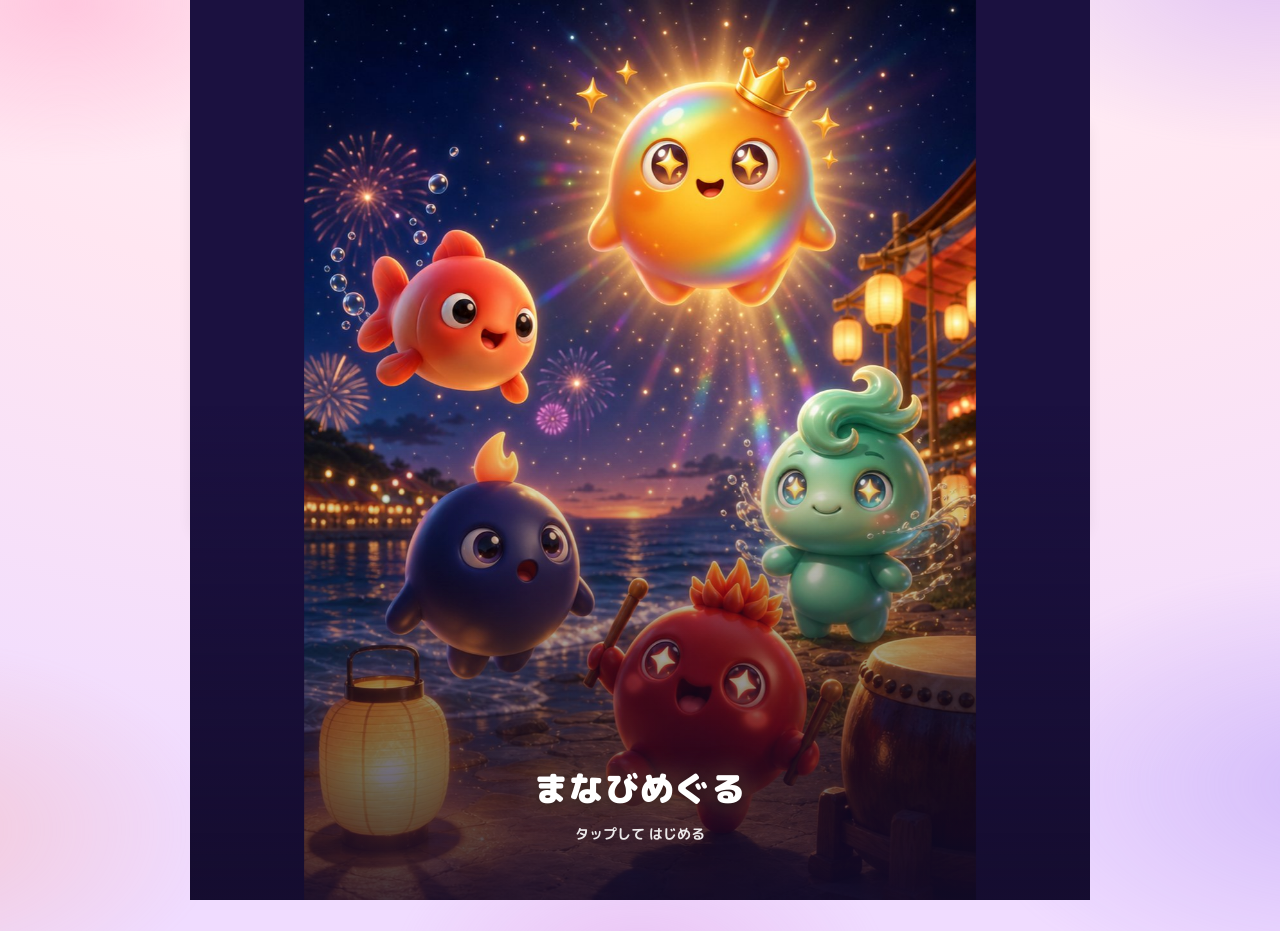
==== commit e091e9ea: "「だれが あそぶ？」を必ず通すようにし、初めての端末は新規登録から始める - ログインしたあと、プロフィールが1人でも「だれが あそぶ？」を通るようにした。   いま誰として遊んでいるかが画面に出るよ" ====
--- a/index.html
+++ b/index.html
@@ -9,7 +9,7 @@
 <link href="https://fonts.googleapis.com/css2?family=M+PLUS+Rounded+1c:wght@400;500;700;800;900&display=swap" rel="stylesheet">
 <!-- ?v= はキャッシュ対策。style.css / script.js / i18n.js を変更したら数字を上げること -->
 <link rel="icon" href="data:image/svg+xml,<svg xmlns='http://www.w3.org/2000/svg' viewBox='0 0 100 100'><text y='.9em' font-size='90'>✨</text></svg>">
-<link rel="stylesheet" href="style.css?v=57">
+<link rel="stylesheet" href="style.css?v=58">
 </head>
 <body>
 
@@ -526,9 +526,9 @@
 <script src="vendor/firebase-auth-compat.js"></script>
 <script src="vendor/firebase-firestore-compat.js"></script>
 <script src="firebase-config.js?v=1"></script>
-<script src="i18n.js?v=63"></script>
+<script src="i18n.js?v=64"></script>
 <script src="content-ja.js?v=15"></script>
 <script src="content-en.js?v=9"></script>
-<script src="script.js?v=112"></script>
+<script src="script.js?v=114"></script>
 </body>
 </html>
--- a/style.css
+++ b/style.css
@@ -1478,6 +1478,17 @@
   border-color: var(--text-muted);
   color: var(--text-muted);
 }
+/* 上限に達していて押せない「＋」。⚠️ **消さずに薄く出す。**消すと
+   「増やせる機能そのものが無い」ように見えるため（2026-09-24 ユーザー決定）。 */
+.profile-card--locked {
+  opacity: 0.45;
+  cursor: not-allowed;
+  box-shadow: none;
+}
+.profile-card--locked:hover,
+.profile-card--locked:active { transform: none; box-shadow: none; }
+.profile-card--locked .profile-card-plus { font-size: 1.8rem; }
+
 /* 「＋ あたらしく つくる」だけが持つ記号。名前カードには絵柄を置かない */
 .profile-card-plus { font-size: 2.6rem; line-height: 1; }
 /* アイコンを廃したぶん、名前そのものを主役にする */
